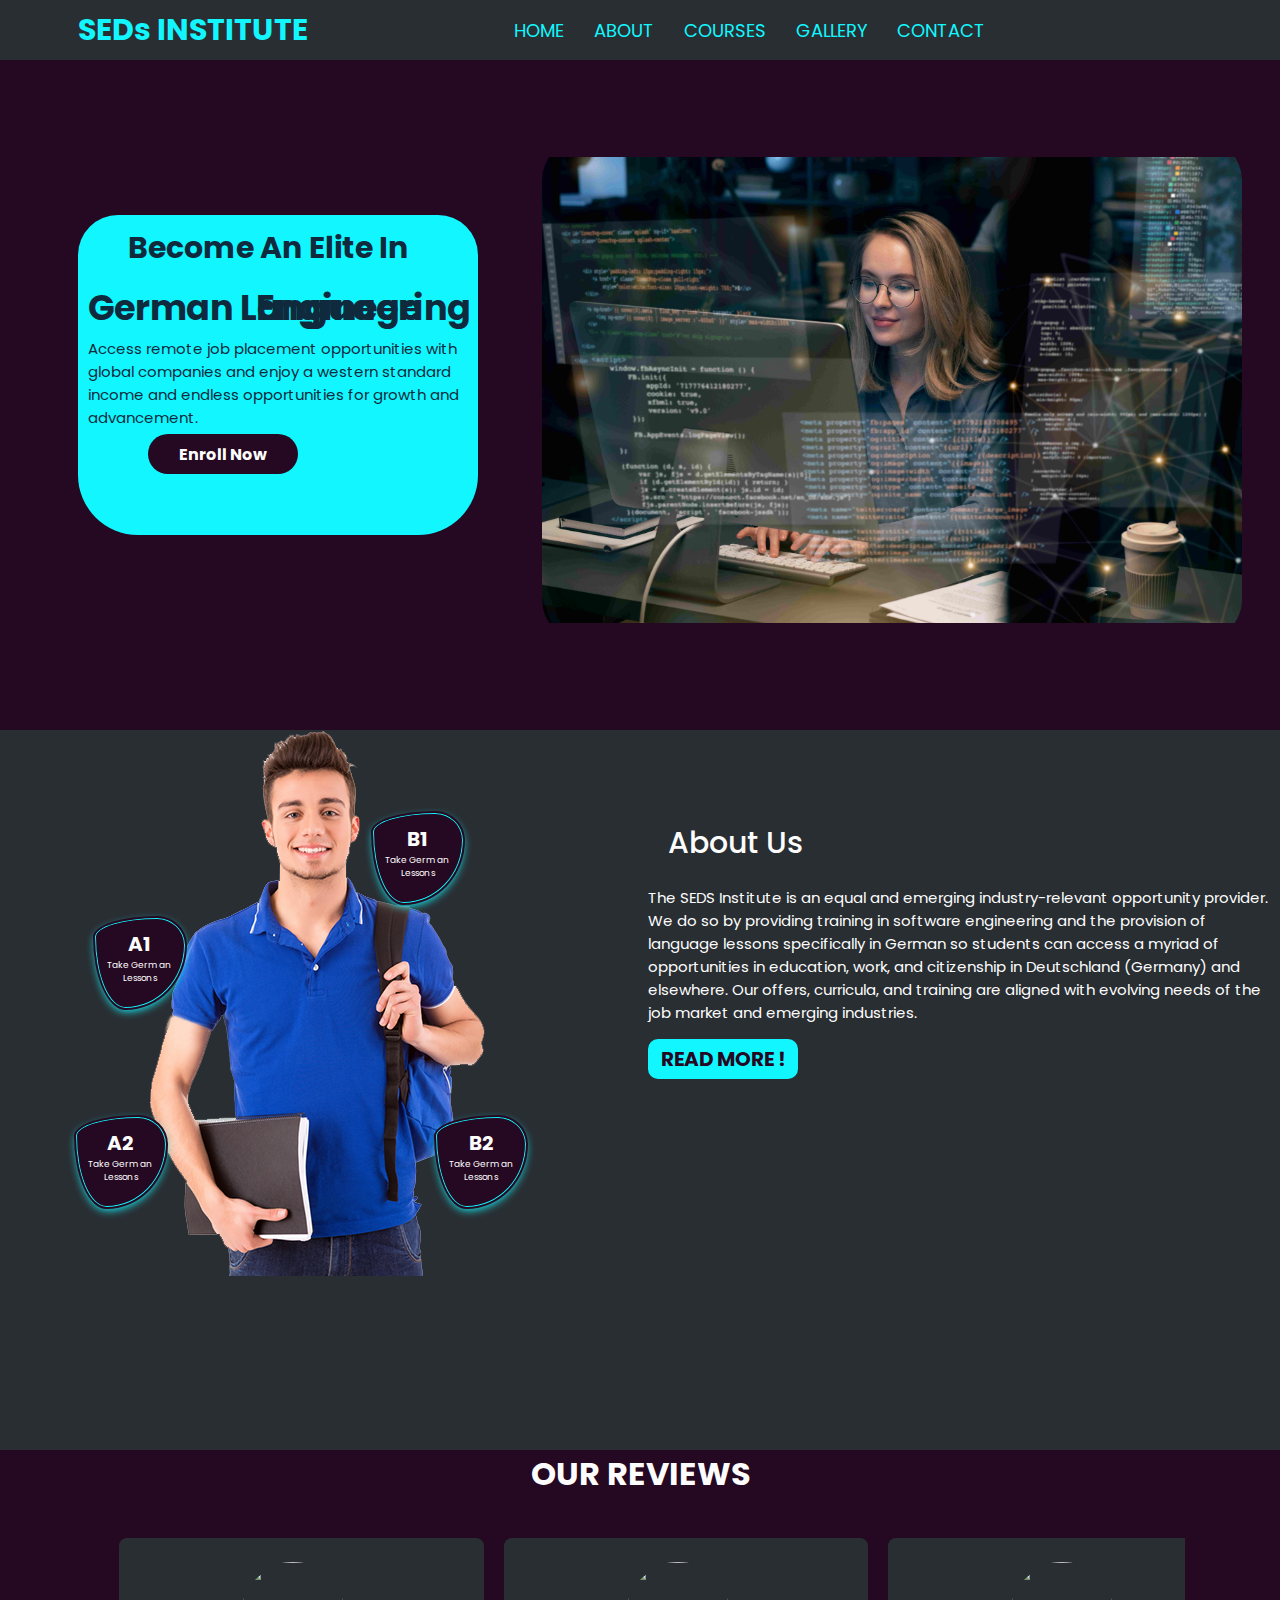
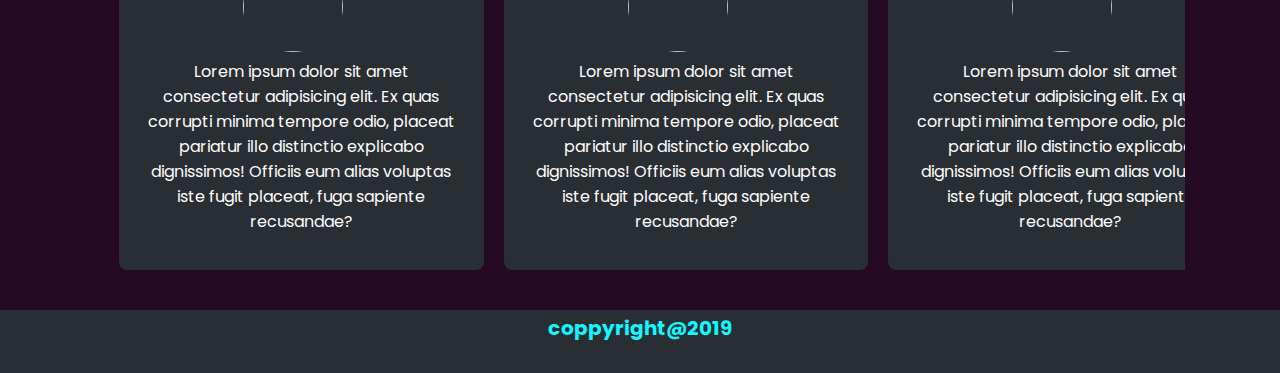
==== index.html @ faccfade "changes made on the courses page" ====
<!DOCTYPE html>
<html lang="en">
<head>
    <meta charset="UTF-8">
    <meta name="viewport" content="width=device-width, initial-scale=1.0">
    <title>SEDs Institute</title>
    <link rel="stylesheet" href="styles.css">
    <link rel="stylesheet"href="https://cdn.jsdelivr.net/npm/swiper@11/swiper-bundle.min.css"/>
    <link href='https://unpkg.com/boxicons@2.1.4/css/boxicons.min.css' rel='stylesheet'>
</head>
<body>
    <nav>
        <div class="head">
            <h1>SEDs INSTITUTE</h1>
        </div>
        <div class="navs">
            <ul>
                <li><a onclick="location.href='/index.html'">HOME</a></li>
                <li><a onclick="location.href='/aboutus.html'">ABOUT</a></li>
                <li><a onclick="location.href='/courses.html'">COURSES</a></li>
                <li><a>GALLERY</a></li>
                <li><a>CONTACT</a></li>
            </ul>
        </div>
    <div id="menu-icon"  class="bx bx-menu"></div>
    </nav>
    <div id="menu-sidebar">
        <div class="close-button" id="close-menu">
            <i class='bx bx-x'></i>
        </div>
        <div class="menu-items">
            <div class="back">
                <a href="#" onclick="location.href='/index.html'">HOME</a>
            </div>
            <div class="back">
                <a href="#" onclick="location.href='/aboutus.html'">ABOUT</a>
            </div>
            <div class="back">
                <a href="#" onclick="location.href='/courses.html'">COURSES</a>
            </div>
            <div class="back">
                <a href="#" onclick="location.href='/index.html'">CONTACT</a>
            </div>
            <div class="back">
                <a href="#" onclick="location.href='/index.html'">GALLERY</a>
            </div>
        </div>
    </div>
    
    <section class="hero">
        <div class="left-side">
            <div class="contents">
                <h1>Become An Elite In</h1>
                <div class="change-text">
                        <h3>
                           <span class="word">Software&nbsp;Engineering</span>
                           <span class="word">German&nbsp;Language</span>
                       </h3>
               </div>
                <p>
                   Access remote job placement opportunities with global companies and enjoy a western standard income and endless opportunities for growth and advancement.
               </p>
                <div class="ref">
                    <a href="#" class="btn">Enroll Now</a>
               </div>
            </div>
       </div>
       <div class="right-side">
        <div class="image">
            <img src="/img/indexpicture.jpg" alt="">
        </div>     
    </section>
    <section class="about">
        <div class="about-img">
            <div class="img">
                <img src="/img/PngItem_3304862 (1).png" alt="">
                <div class="info-about1">
                    <span>A1</span>
                    <p>Take German Lessons</p>
                </div>
                <div class="info-about4">
                    <span>A2</span>
                    <p>Take German Lessons</p>
                </div>
                <div class="info-about2">
                    <span>B1</span>
                    <p>Take German Lessons</p>
                </div>
                <div class="info-about3">
                    <span>B2</span>
                    <p>Take German Lessons</p>
                </div>
            </div>
        </div>
        <div class="about-text">
            <h1>About Us</h1>
            <p>
                The SEDS Institute is an equal and emerging industry-relevant opportunity provider. We do so by providing training in software engineering and the provision of language lessons specifically in German so students can access a myriad of opportunities in education, work, and citizenship in Deutschland (Germany) and elsewhere. Our offers, curricula, and training are aligned with evolving needs of the job market and emerging industries.
            </p>
           <div class="btn">
                <a onclick="location.href='/aboutus.html'">READ MORE !</a>
           </div>
        </div>
    </section>
    <section class="reviews">
        <h1>OUR REVIEWS</h1>
        <div class="container">
            <div class="item">
                <div class="images">
                    <img src="/img/html-css-collage-concept-with-person.jpg" alt="">
                </div>
                <p>Lorem ipsum dolor sit amet consectetur adipisicing elit. Ex quas corrupti minima tempore odio, placeat pariatur illo distinctio explicabo dignissimos! Officiis eum alias voluptas iste fugit placeat, fuga sapiente recusandae?</p>
            </div>
            <div class="item">
                <div class="images">
                    <img src="/img/html-css-collage-concept-with-person.jpg" alt="">
                </div>
                <p>Lorem ipsum dolor sit amet consectetur adipisicing elit. Ex quas corrupti minima tempore odio, placeat pariatur illo distinctio explicabo dignissimos! Officiis eum alias voluptas iste fugit placeat, fuga sapiente recusandae?</p>
            </div>
            <div class="item">
                <div class="images">
                    <img src="/img/html-css-collage-concept-with-person.jpg" alt="">
                </div>
                <p>Lorem ipsum dolor sit amet consectetur adipisicing elit. Ex quas corrupti minima tempore odio, placeat pariatur illo distinctio explicabo dignissimos! Officiis eum alias voluptas iste fugit placeat, fuga sapiente recusandae?</p>
            </div>
            <div class="item">
                <div class="images">
                    <img src="/img/html-css-collage-concept-with-person.jpg" alt="">
                </div>
                <p>Lorem ipsum dolor sit amet consectetur adipisicing elit. Ex quas corrupti minima tempore odio, placeat pariatur illo distinctio explicabo dignissimos! Officiis eum alias voluptas iste fugit placeat, fuga sapiente recusandae?</p>
            </div>
            <div class="item">
                <div class="images">
                    <img src="/img/html-css-collage-concept-with-person.jpg" alt="">
                </div>
                <p>Lorem ipsum dolor sit amet consectetur adipisicing elit. Ex quas corrupti minima tempore odio, placeat pariatur illo distinctio explicabo dignissimos! Officiis eum alias voluptas iste fugit placeat, fuga sapiente recusandae?</p>
            </div>
             <div class="item">
                <div class="images">
                    <img src="/img/html-css-collage-concept-with-person.jpg" alt="">
                </div>
                <p>Lorem ipsum dolor sit amet consectetur adipisicing elit. Ex quas corrupti minima tempore odio, placeat pariatur illo distinctio explicabo dignissimos! Officiis eum alias voluptas iste fugit placeat, fuga sapiente recusandae?</p>
            </div>
            <div class="item">
                <div class="images">
                    <img src="/img/html-css-collage-concept-with-person.jpg" alt="">
                </div>
                <p>Lorem ipsum dolor sit amet consectetur adipisicing elit. Ex quas corrupti minima tempore odio, placeat pariatur illo distinctio explicabo dignissimos! Officiis eum alias voluptas iste fugit placeat, fuga sapiente recusandae?</p>
            </div>
        </div>
   </div>
    </div>
    </section>
    <footer>
        <h1>coppyright@2019</h1>
    </footer>
    <script src="https://cdn.jsdelivr.net/npm/swiper@11/swiper-bundle.min.js"></script>
    <script src="script.js"></script>
</body>
</html>
---- styles.css ----
@import url('https://fonts.googleapis.com/css2?family=Poppins:ital,wght@0,100;0,400;0,800;1,200;1,700&display=swap');

/* ///////////////////////// definig the boddy property /////////////////*/
*{
    margin: 0;
    padding: 0;
    box-sizing: border-box;
    scroll-behavior: smooth;
    font-family: 'Poppins';
    
}

:root{
    --big-font:2.0rem;
    --background-color:#0F2A3D;
    --text-color:#0F2A3D;
    --seccond-bg:#B64638;
    --whitesmoke-col:#F5F5F5;
    --hover-color:#12f7ff;
    --bg-color:#250821;
    --secon-bg-color:#292e33;
    --neon-box-shadow: 0 0.2rem 0.5rem #12f7ff;
}

body{
    background: var(--bg-color);
}

/* ///////////////////////// definig the nav styles /////////////////*/
nav{
    margin-top: 10px;
    display: flex;
    align-items: center;
    justify-content: space-around;
    background: var(--secon-bg-color);
    margin-top: 0;
    height: 60px;
    position: fixed;
    z-index: 300;
    width: 100%;
}

.head{
    color: var(--hover-color);
    font-weight: 50;
    font-size: 15px;
}

.navs ul{
    list-style: none;
    display: flex;
    gap: 30px;
    align-items: center;
    margin-left: 50px;
}

.navs li{
   display: flex;
}

.navs a{
    text-decoration: none;
    color: var(--hover-color);
    font-weight: 200px;
    font-size: large;
}

#menu-sidebar{
    position: fixed;
    z-index: 3001;
    height:150px;
    width:100%;
    background: var(--hover-color);
    visibility: hidden;
}

#menu-icon{
    font-size: 30px;
    color: var(--hover-color);
    visibility: hidden;
    margin-right: 30px;
}

#menu-icon:hover{
    cursor: pointer;
}

.menu-items{
    display: flex;
    justify-content: center;
    align-items: flex-start;
    flex-direction: column;
}

.close-button{
    display: flex;
    justify-content: flex-end;
}

.close-button i{
    font-size: 25px;
    background: var(--bg-color);
    color: var(--hover-color);
    margin-right:10px;
    border-radius:2px;
}

.menu-items .back a{
    color: var(--bg-color);
    text-decoration: none;
    font-size: 15px;
    font-weight: 500;
}

.navs a:hover{
    color: var(--hover-color);
    text-shadow:0 0 10px rgba(18,247,255,0.6),
    0 0 20px rgba(18,247,255,0.6),
    0 0 30px rgba(18,247,255,0.6),
    0 0 40px rgba(18,247,255,0.6),
    0 0 70px rgba(18,247,255,0.6),
    0 0 80px rgba(18,247,255,0.6),
    0 0 100px rgba(18,247,255,0.6),
    0 0 150px rgba(18,247,255,0.6);
}

/* ///////////////////////// definig the hero section  styles /////////////////*/

/* section{
    padding:10px 5%;
} */

.hero{
    /* margin-top: 20px; */
    padding-top: 30px;
    min-height: 80vh;
    height: 100%;
    width: 100%;
    display:flex;
    justify-content:center;
    align-items:center;
    gap: 4em;
    background-color: var(--bg-color);
    flex-wrap: wrap;
}

.left-side .ims{
    display: flex;
    justify-content: center;
    align-items: center;
}


.ims img{
    top: 10;
    left: 50;
    height: 500px;
    width: 600px;

}

.contents{
    margin-left: 60px;
    background: var(--hover-color);
    height: 320px;
    width: 400px;
    align-items: center;
    border-top-right-radius: 40px;
    border-top-left-radius: 40px;
    border-bottom-left-radius: 60px;
    border-bottom-right-radius: 60px;
}

.contents h1{
    font-size: 30px;
    font-weight: 700px;
    color: var(--text-color);
    padding-top: 10px;
    margin-left: 50px;
}

.change-text{
    font-size: 30px;
    font-weight: 600px;
    margin: 10px;
}

.change-text h3{
    display: inline-flex;
    margin: 0;
    vertical-align: top;
    color: var(--text-color);
}

.change-text h3 .word{
    position: absolute;
    display: flex;
    opacity: 0;
}

.change-text h3 .word .letter{
    transform-origin: center center 25px;
}

.change-text h3 .word .letter.out{
    transform: rotateX(90deg);
    transition:0.32s cubic-bezier(0.6, 0, 0.7, 0.2)
}

.change-text h3 .word .letter.in{
    transition: 0.38s ease;
}

.change-text h3 .word .letter.behind{
    transform: rotateX('90deg');
}

.left-side p{
    color: var(--text-color);
    font-size: 15px;
    padding-left: 10px;
}

.ref{
    margin-top: 5px;
    width: 150px;
    background-color: var(--bg-color);
    height: 40px;
    display: flex;
    justify-content: center;
    align-items: center;
    border-radius: 20px;
    margin-left: 70px;
    
}

.left-side .ref a{
    text-decoration: none;
    color:#fdfdfd;
    font-weight: 700;
}

.image{
   display: flex;
   justify-content: center;
   align-items: center;
   margin-top: 30px;
   margin-right: 20px;
}

.image img{
    width: 700px;
    height:500px;
    object-fit: contain;
    border-radius: 40px;
}


/* ///////////////////////// definig the about section  styles /////////////////*/

.about{
   margin-top: 10px;
   display: grid;
   grid-template-columns: repeat(2,1fr);
   gap: 1em;
   background: var(--secon-bg-color);
   height: 100%;
   min-height: 80vh;
   color: #fdfdfd;
   flex-wrap: wrap;
}

.about .img{
    position: relative;
    text-align: center;
}

.img img{
    max-width: 400px;
    height: auto;
}
.about-text{
    color: var(--text-color);
    margin-top: 70px;
    text-align: left;
}

.about-text h1{
    margin: 20px;
    font-size: 30px;
    font-weight: 500;
}

.about-text p{
   font-size: 15px;
   font-weight: 400;
}

.about-text .btn{
    width: 150px;
    height: 40px;
    background: var(--hover-color);
    border-radius: 10px;
    display: flex;
    justify-content: center;
    align-items: center;
    margin-top: 15px;
    opacity: 1;
}

.about-text .btn a{
    text-decoration: none;
    color: var(--bg-color);
    font-weight: 700;
    font-size: 20px;
    text-align: center;
}

.about-text .btn:hover{
    cursor: pointer;
    background: var(--secon-bg-color);
}


.info-about1,
.info-about2,
.info-about3,
.info-about4{
    background:var(--bg-color);
    font-size: .5rem;
    position: absolute;
    padding: 10px;
    width:90px;
    height: 90px;
    border-radius: 69% 31% 66% 34% / 21% 30% 70% 79%;
    display: block;
    box-shadow: var(--neon-box-shadow);
    border: 1px solid var(--hover-color);
    outline: 2px solid var(--bg-color);
    z-index: 100;
    animation: morph 6s linear infinite;

}

.info-about3 span{
    font-size: 20px;
    font-weight: 700;
    color: #fdfdfd;
}

.info-about2 span{
    font-size: 20px;
    font-weight: 700;
    color: #fdfdfd;
}

.info-about4 span{
    font-size: 20px;
    font-weight: 700;
    color: #fdfdfd;
}

.info-about1 span{
    font-size: 20px;
    font-weight: 700;
    color: #fdfdfd;
}

.info-about1{
    left: 15%;
    top:34%;
    color: #fdfdfd;
}

.info-about4{
    left: 12%;
    top:70%;
    color: #fdfdfd;
}

.info-about2{
    left: 59%;
    top: 15%;
    color: #fdfdfd;
}

.info-about3{
    left: 69%;
    top: 70%;
    color: #fdfdfd;
}

.info-about1 p{
    font-size: 9px;
    color: #fdfdfd;
}
.info-about2 p{
    font-size: 9px;
    color: #fdfdfd;
}
.info-about3 p{
    font-size: 9px;
    color: #fdfdfd;
}

.info-about4 p{
    font-size: 9px;
    color: #fdfdfd;
}

.about-text{
    color: #fdfdfd;
}
/* ///////////////////////// definig the review section  styles /////////////////*/

.reviews{
    background: var(--bg-color);
    color: #fdfdfd;
}

.reviews h1{
    text-align: center;
}

.reviews .container{
    display: flex;
    overflow-x: scroll;
    padding: 24px;
    width: 1090px;
    height: 380px;
    scroll-snap-type: mandatory;
    scroll-padding: 24px;
    border-radius: 8px;
    gap: 20px;
    margin: 1rem auto;   
}
.reviews .container::-webkit-scrollbar {
    height: 6px; 
  }
  
  .reviews .container::-webkit-scrollbar-track {
    background-color: var(--secon-bg-color); 
  }
  
  .reviews .container::-webkit-scrollbar-thumb {
    background-color: var(--hover-color);
    width:0;
    border-radius:12px;
  }


.item p{
    text-align: center;
}

.item .images img{
   margin-left: 100px;
    height: 90px;
    width: 100px;
    object-fit: contain;
    border-radius: 50%;
}
.container .item{
    flex: 0 0 35%;
    padding: 24px;
    border-radius: 8px;
    scroll-snap-align: start;
    background:var(--secon-bg-color);
}

.item:hover{
    transform: translateY(-.7rem);
    transition: 2ms;
}

/* /////////////////////footer styling//////////////////////////*/

footer{
    background-color: var(--secon-bg-color);
    height: 7vh;
    width: 100%;
    color: var(--hover-color);
}

footer h1{
    font-size: 20px;
    text-align: center;
    padding-top: 3px;
}

/* /////////////////////Keyframes coloumn//////////////////////////*/
@keyframes morph {
    0%,
    100%{
        border-radius: 40% 60% 70% 30%/40% 40% 60% 50%;
    }
    30%{
        border-radius: 70% 30% 50% 50%/30% 30% 70% 50%;
    }
    60%{
        border-radius: 100% 60% 60% 30%/100% 100% 60% 60%;
    }
    80%{
        border-radius: 69% 31% 66% 34%/21% 30% 70% 79%;
    }
}

/*/////////////////media querry /////////////////////////////////////*/

@media screen and (max-width:768px) {

    .navs{
        display: none;
    }
    #menu-icon{
        visibility: visible;
    }
    .left-side{
        margin-right: 60px;
    }
    
    .contents{
        margin-top: 70px;
        height: 320px;
        width: 350px;
        border-top-right-radius: 10px;
        border-top-left-radius: 10px;
        border-bottom-left-radius: 10px;
        border-bottom-right-radius: 10px;
    }
    .change-text{
        font-size: 20px;
        font-weight: 500px;
    }
    .contents h1{
        font-size: 30px;
        font-weight: 600px;
        color: var(--text-color);
        margin-left: -0px;
    }
    .left-side p{
        color: var(--text-color);
        font-size: 15px;
        font-weight: 400;
        text-align: left;
    }
   
    .about{
        margin-top: -90px;
        display: grid;
        grid-template-columns: repeat(1,1fr);
    }
    .about-text{
        color: var(--hover-color);
        text-align: center;
        margin-top: -40px;
    } 
    .info-about1{
        left: 5%;
        top:17%;
        color: #fdfdfd;
    }

    .info-about4{
        left: 5%;
        top:80%;
        color: #fdfdfd;
    }

    .info-about2{
        left: 65%;
        top: 15%;
        color: #fdfdfd;
    }

    .info-about3{
        left: 73%;
        top: 70%;
        color: #fdfdfd;
    }
    .image{
        margin-top: -150px;
        margin-left: 10px;
    }
    .image img{
        width: 370px;
        height:500px;
        object-fit: contain;
        margin-left: 5px;
    }
    .reviews .container {
        width: 100%;
        overflow-x: auto;
        margin: 0;
        scroll-snap-type: x mandatory; 
    }
    .reviews .container {
        margin-bottom: 40px;
    }
    .reviews h1{
        margin-top: 10px;
    }
    .container .item {
        flex: 0 0 100%;
        margin-right: 0; 
        margin-bottom: 10px; 
    }

    .item .images img {
        margin-left: 100px;
    }
    .about-text .btn{
        display: flex;
        margin-left: 110px;
        margin-bottom: 30px;
        
    }
    .close-button{
        display: flex;
        justify-content: flex-end;
        margin-right: 10px;
    }
}
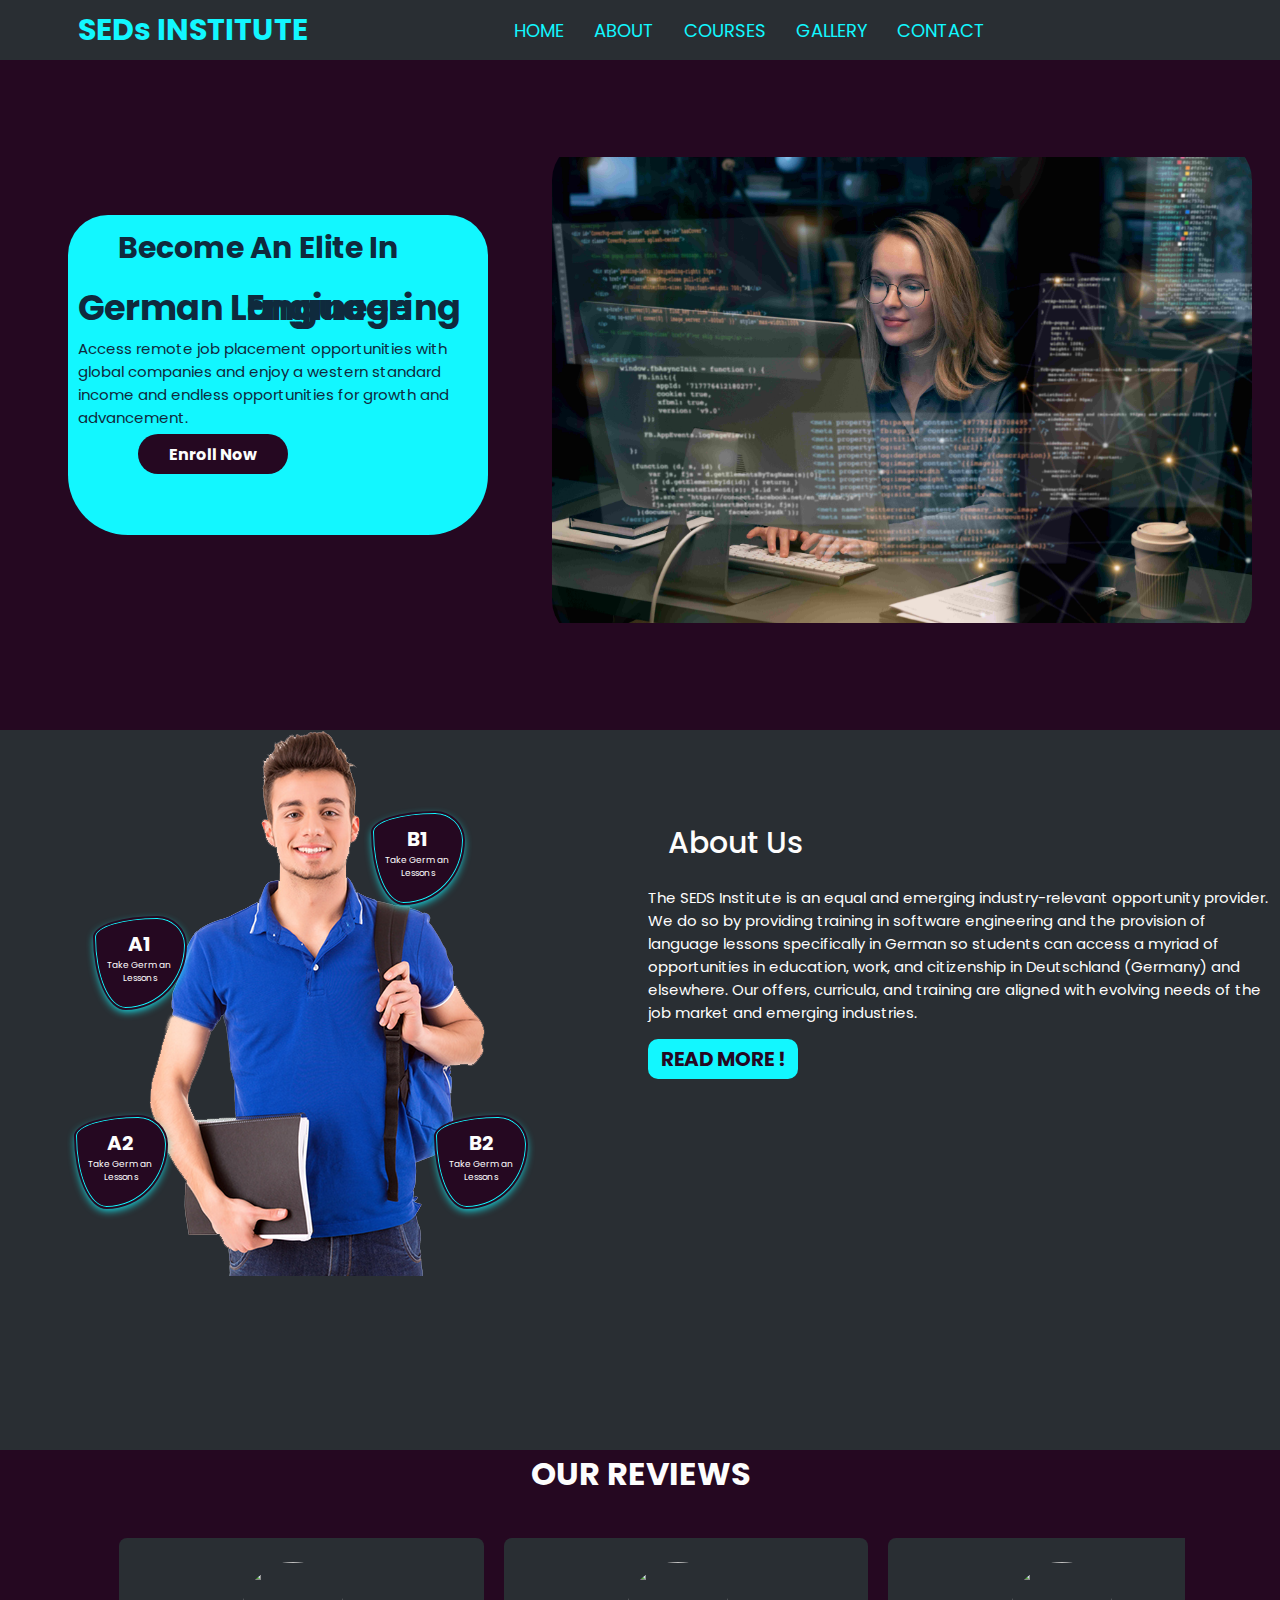
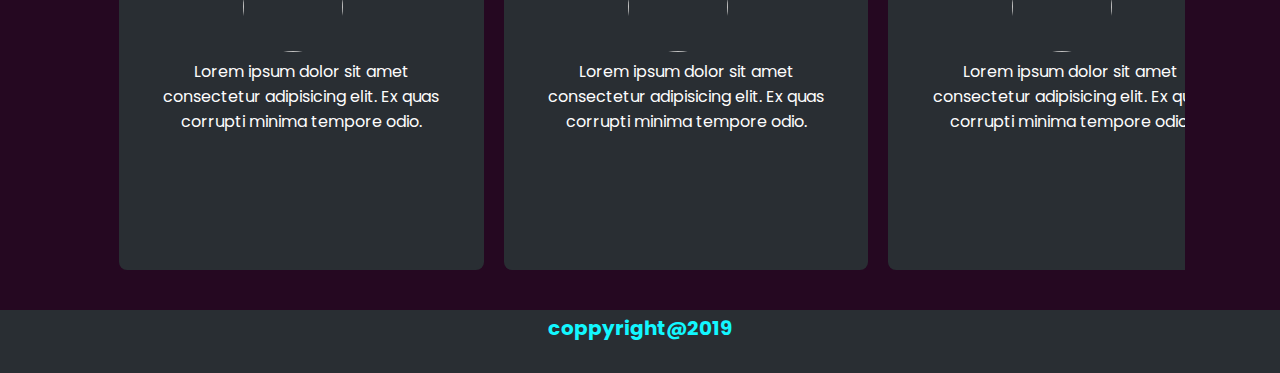
==== commit 28c070ee: "worked on all" ====
--- a/index.html
+++ b/index.html
@@ -4,7 +4,7 @@
     <meta charset="UTF-8">
     <meta name="viewport" content="width=device-width, initial-scale=1.0">
     <title>SEDs Institute</title>
-    <link rel="stylesheet" href="styles.css">
+    <link rel="stylesheet" href="/CSS/styles.css">
     <link rel="stylesheet"href="https://cdn.jsdelivr.net/npm/swiper@11/swiper-bundle.min.css"/>
     <link href='https://unpkg.com/boxicons@2.1.4/css/boxicons.min.css' rel='stylesheet'>
 </head>
@@ -15,11 +15,11 @@
         </div>
         <div class="navs">
             <ul>
-                <li><a onclick="location.href='/index.html'">HOME</a></li>
-                <li><a onclick="location.href='/aboutus.html'">ABOUT</a></li>
-                <li><a onclick="location.href='/courses.html'">COURSES</a></li>
-                <li><a>GALLERY</a></li>
-                <li><a>CONTACT</a></li>
+                <li><a href="/index.html">HOME</a></li>
+                <li><a href="/HTML/aboutus.html">ABOUT</a></li>
+                <li><a href="/HTML/courses.html">COURSES</a></li>
+                <li><a href="/HTML/gallery2.html">GALLERY</a></li>
+                <li><a href="/HTML/contactus.html">CONTACT</a></li>
             </ul>
         </div>
     <div id="menu-icon"  class="bx bx-menu"></div>
@@ -30,19 +30,19 @@
         </div>
         <div class="menu-items">
             <div class="back">
-                <a href="#" onclick="location.href='/index.html'">HOME</a>
+                <a href="/index.html">HOME</a>
             </div>
             <div class="back">
-                <a href="#" onclick="location.href='/aboutus.html'">ABOUT</a>
+                <a href="/HTML/aboutus.html">ABOUT</a>
             </div>
             <div class="back">
-                <a href="#" onclick="location.href='/courses.html'">COURSES</a>
+                <a href="/HTML/courses.html">COURSES</a>
             </div>
             <div class="back">
-                <a href="#" onclick="location.href='/index.html'">CONTACT</a>
+                <a href="/HTML/contactus.html">CONTACT</a>
             </div>
             <div class="back">
-                <a href="#" onclick="location.href='/index.html'">GALLERY</a>
+                <a  href="/HTML/gallery2.html">GALLERY</a>
             </div>
         </div>
     </div>
@@ -98,7 +98,7 @@
                 The SEDS Institute is an equal and emerging industry-relevant opportunity provider. We do so by providing training in software engineering and the provision of language lessons specifically in German so students can access a myriad of opportunities in education, work, and citizenship in Deutschland (Germany) and elsewhere. Our offers, curricula, and training are aligned with evolving needs of the job market and emerging industries.
             </p>
            <div class="btn">
-                <a onclick="location.href='/aboutus.html'">READ MORE !</a>
+                <a href="/HTML/aboutus.html">READ MORE !</a>
            </div>
         </div>
     </section>
@@ -109,43 +109,43 @@
                 <div class="images">
                     <img src="/img/html-css-collage-concept-with-person.jpg" alt="">
                 </div>
-                <p>Lorem ipsum dolor sit amet consectetur adipisicing elit. Ex quas corrupti minima tempore odio, placeat pariatur illo distinctio explicabo dignissimos! Officiis eum alias voluptas iste fugit placeat, fuga sapiente recusandae?</p>
+                <p>Lorem ipsum dolor sit amet consectetur adipisicing elit. Ex quas corrupti minima tempore odio.</p>
             </div>
             <div class="item">
                 <div class="images">
                     <img src="/img/html-css-collage-concept-with-person.jpg" alt="">
                 </div>
-                <p>Lorem ipsum dolor sit amet consectetur adipisicing elit. Ex quas corrupti minima tempore odio, placeat pariatur illo distinctio explicabo dignissimos! Officiis eum alias voluptas iste fugit placeat, fuga sapiente recusandae?</p>
+                <p>Lorem ipsum dolor sit amet consectetur adipisicing elit. Ex quas corrupti minima tempore odio.</p>
             </div>
             <div class="item">
                 <div class="images">
                     <img src="/img/html-css-collage-concept-with-person.jpg" alt="">
                 </div>
-                <p>Lorem ipsum dolor sit amet consectetur adipisicing elit. Ex quas corrupti minima tempore odio, placeat pariatur illo distinctio explicabo dignissimos! Officiis eum alias voluptas iste fugit placeat, fuga sapiente recusandae?</p>
+                <p>Lorem ipsum dolor sit amet consectetur adipisicing elit. Ex quas corrupti minima tempore odio.</p>
             </div>
             <div class="item">
                 <div class="images">
                     <img src="/img/html-css-collage-concept-with-person.jpg" alt="">
                 </div>
-                <p>Lorem ipsum dolor sit amet consectetur adipisicing elit. Ex quas corrupti minima tempore odio, placeat pariatur illo distinctio explicabo dignissimos! Officiis eum alias voluptas iste fugit placeat, fuga sapiente recusandae?</p>
+                <p>Lorem ipsum dolor sit amet consectetur adipisicing elit. Ex quas corrupti minima tempore odio.</p>
             </div>
             <div class="item">
                 <div class="images">
                     <img src="/img/html-css-collage-concept-with-person.jpg" alt="">
                 </div>
-                <p>Lorem ipsum dolor sit amet consectetur adipisicing elit. Ex quas corrupti minima tempore odio, placeat pariatur illo distinctio explicabo dignissimos! Officiis eum alias voluptas iste fugit placeat, fuga sapiente recusandae?</p>
+                <p>Lorem ipsum dolor sit amet consectetur adipisicing elit. Ex quas corrupti minima tempore odio.</p>
             </div>
              <div class="item">
                 <div class="images">
                     <img src="/img/html-css-collage-concept-with-person.jpg" alt="">
                 </div>
-                <p>Lorem ipsum dolor sit amet consectetur adipisicing elit. Ex quas corrupti minima tempore odio, placeat pariatur illo distinctio explicabo dignissimos! Officiis eum alias voluptas iste fugit placeat, fuga sapiente recusandae?</p>
+                <p>Lorem ipsum dolor sit amet consectetur adipisicing elit. Ex quas corrupti minima tempore odio.</p>
             </div>
             <div class="item">
                 <div class="images">
                     <img src="/img/html-css-collage-concept-with-person.jpg" alt="">
                 </div>
-                <p>Lorem ipsum dolor sit amet consectetur adipisicing elit. Ex quas corrupti minima tempore odio, placeat pariatur illo distinctio explicabo dignissimos! Officiis eum alias voluptas iste fugit placeat, fuga sapiente recusandae?</p>
+                <p>Lorem ipsum dolor sit amet consectetur adipisicing elit. Ex quas corrupti minima tempore odio.</p>
             </div>
         </div>
    </div>
@@ -155,6 +155,6 @@
         <h1>coppyright@2019</h1>
     </footer>
     <script src="https://cdn.jsdelivr.net/npm/swiper@11/swiper-bundle.min.js"></script>
-    <script src="script.js"></script>
+    <script src="/JS/script.js"></script>
 </body>
 </html>
--- a/CSS/styles.css
+++ b/CSS/styles.css
@@ -0,0 +1,626 @@
+@import url('https://fonts.googleapis.com/css2?family=Poppins:ital,wght@0,100;0,400;0,800;1,200;1,700&display=swap');
+
+/* ///////////////////////// definig the boddy property /////////////////*/
+*{
+    margin: 0;
+    padding: 0;
+    box-sizing: border-box;
+    scroll-behavior: smooth;
+    font-family: 'Poppins';
+    
+}
+
+:root{
+    --big-font:2.0rem;
+    --background-color:#0F2A3D;
+    --text-color:#0F2A3D;
+    --seccond-bg:#B64638;
+    --whitesmoke-col:#F5F5F5;
+    --hover-color:#12f7ff;
+    --bg-color:#250821;
+    --secon-bg-color:#292e33;
+    --neon-box-shadow: 0 0.2rem 0.5rem #12f7ff;
+}
+
+body{
+    background: var(--bg-color);
+}
+
+/* ///////////////////////// definig the nav styles /////////////////*/
+nav{
+    margin-top: 10px;
+    display: flex;
+    align-items: center;
+    justify-content: space-around;
+    background: var(--secon-bg-color);
+    margin-top: 0;
+    height: 60px;
+    position: fixed;
+    z-index: 300;
+    width: 100%;
+}
+
+.head{
+    color: var(--hover-color);
+    font-weight: 50;
+    font-size: 15px;
+}
+
+.navs ul{
+    list-style: none;
+    display: flex;
+    gap: 30px;
+    align-items: center;
+    margin-left: 50px;
+}
+
+.navs li{
+   display: flex;
+}
+
+.navs a{
+    text-decoration: none;
+    color: var(--hover-color);
+    font-weight: 200px;
+    font-size: large;
+}
+
+#menu-sidebar{
+    position: fixed;
+    z-index: 3001;
+    height:150px;
+    width:100%;
+    background: var(--hover-color);
+    visibility: hidden;
+}
+
+#menu-icon{
+    font-size: 30px;
+    color: var(--hover-color);
+    visibility: hidden;
+    margin-right: 30px;
+}
+
+#menu-icon:hover{
+    cursor: pointer;
+}
+
+.menu-items{
+    display: flex;
+    justify-content: center;
+    align-items: flex-start;
+    flex-direction: column;
+}
+
+.close-button{
+    display: flex;
+    justify-content: flex-end;
+}
+
+.close-button i{
+    font-size: 25px;
+    background: var(--bg-color);
+    color: var(--hover-color);
+    margin-right:10px;
+    border-radius:2px;
+}
+
+.menu-items .back a{
+    color: var(--bg-color);
+    text-decoration: none;
+    font-size: 15px;
+    font-weight: 500;
+}
+
+.navs a:hover{
+    color: var(--hover-color);
+    text-shadow:0 0 10px rgba(18,247,255,0.6),
+    0 0 20px rgba(18,247,255,0.6),
+    0 0 30px rgba(18,247,255,0.6),
+    0 0 40px rgba(18,247,255,0.6),
+    0 0 70px rgba(18,247,255,0.6),
+    0 0 80px rgba(18,247,255,0.6),
+    0 0 100px rgba(18,247,255,0.6),
+    0 0 150px rgba(18,247,255,0.6);
+}
+
+/* ///////////////////////// definig the hero section  styles /////////////////*/
+
+/* section{
+    padding:10px 5%;
+} */
+
+.hero{
+    /* margin-top: 20px; */
+    padding-top: 30px;
+    min-height: 80vh;
+    height: 100%;
+    width: 100%;
+    display:flex;
+    justify-content:center;
+    align-items:center;
+    gap: 4em;
+    background-color: var(--bg-color);
+    flex-wrap: wrap;
+}
+
+.left-side .ims{
+    display: flex;
+    justify-content: center;
+    align-items: center;
+}
+
+
+.ims img{
+    top: 10;
+    left: 50;
+    height: 500px;
+    width: 600px;
+
+}
+
+.contents{
+    margin-left: 60px;
+    background: var(--hover-color);
+    height: 320px;
+    width: 420px;
+    align-items: center;
+    border-top-right-radius: 40px;
+    border-top-left-radius: 40px;
+    border-bottom-left-radius: 60px;
+    border-bottom-right-radius: 60px;
+}
+
+.contents h1{
+    font-size: 30px;
+    font-weight: 700px;
+    color: var(--text-color);
+    padding-top: 10px;
+    margin-left: 50px;
+}
+
+.change-text{
+    font-size: 30px;
+    font-weight: 600px;
+    margin: 10px;
+}
+
+.change-text h3{
+    display: inline-flex;
+    margin: 0;
+    vertical-align: top;
+    color: var(--text-color);
+}
+
+.change-text h3 .word{
+    position: absolute;
+    display: flex;
+    opacity: 0;
+}
+
+.change-text h3 .word .letter{
+    transform-origin: center center 25px;
+}
+
+.change-text h3 .word .letter.out{
+    transform: rotateX(90deg);
+    transition:0.32s cubic-bezier(0.6, 0, 0.7, 0.2)
+}
+
+.change-text h3 .word .letter.in{
+    transition: 0.38s ease;
+}
+
+.change-text h3 .word .letter.behind{
+    transform: rotateX('90deg');
+}
+
+.left-side p{
+    color: var(--text-color);
+    font-size: 15px;
+    padding-left: 10px;
+}
+
+.ref{
+    margin-top: 5px;
+    width: 150px;
+    background-color: var(--bg-color);
+    height: 40px;
+    display: flex;
+    justify-content: center;
+    align-items: center;
+    border-radius: 20px;
+    margin-left: 70px;
+    
+}
+
+.left-side .ref a{
+    text-decoration: none;
+    color:#fdfdfd;
+    font-weight: 700;
+}
+
+.image{
+   display: flex;
+   justify-content: center;
+   align-items: center;
+   margin-top: 30px;
+   margin-right: 20px;
+}
+
+.image img{
+    width: 700px;
+    height:500px;
+    object-fit: contain;
+    border-radius: 40px;
+}
+
+
+/* ///////////////////////// definig the about section  styles /////////////////*/
+
+.about{
+   margin-top: 10px;
+   display: grid;
+   grid-template-columns: repeat(2,1fr);
+   gap: 1em;
+   background: var(--secon-bg-color);
+   height: 100%;
+   min-height: 80vh;
+   color: #fdfdfd;
+   flex-wrap: wrap;
+}
+
+.about .img{
+    position: relative;
+    text-align: center;
+}
+
+.img img{
+    max-width: 400px;
+    height: auto;
+}
+.about-text{
+    color: var(--text-color);
+    margin-top: 70px;
+    text-align: left;
+}
+
+.about-text h1{
+    margin: 20px;
+    font-size: 30px;
+    font-weight: 500;
+}
+
+.about-text p{
+   font-size: 15px;
+   font-weight: 400;
+}
+
+.about-text .btn{
+    width: 150px;
+    height: 40px;
+    background: var(--hover-color);
+    border-radius: 10px;
+    display: flex;
+    justify-content: center;
+    align-items: center;
+    margin-top: 15px;
+    opacity: 1;
+}
+
+.about-text .btn a{
+    text-decoration: none;
+    color: var(--bg-color);
+    font-weight: 700;
+    font-size: 20px;
+    text-align: center;
+}
+
+.about-text .btn:hover{
+    cursor: pointer;
+    background: var(--secon-bg-color);
+}
+
+
+.info-about1,
+.info-about2,
+.info-about3,
+.info-about4{
+    background:var(--bg-color);
+    font-size: .5rem;
+    position: absolute;
+    padding: 10px;
+    width:90px;
+    height: 90px;
+    border-radius: 69% 31% 66% 34% / 21% 30% 70% 79%;
+    display: block;
+    box-shadow: var(--neon-box-shadow);
+    border: 1px solid var(--hover-color);
+    outline: 2px solid var(--bg-color);
+    z-index: 100;
+    animation: morph 6s linear infinite;
+
+}
+
+.info-about3 span{
+    font-size: 20px;
+    font-weight: 700;
+    color: #fdfdfd;
+}
+
+.info-about2 span{
+    font-size: 20px;
+    font-weight: 700;
+    color: #fdfdfd;
+}
+
+.info-about4 span{
+    font-size: 20px;
+    font-weight: 700;
+    color: #fdfdfd;
+}
+
+.info-about1 span{
+    font-size: 20px;
+    font-weight: 700;
+    color: #fdfdfd;
+}
+
+.info-about1{
+    left: 15%;
+    top:34%;
+    color: #fdfdfd;
+}
+
+.info-about4{
+    left: 12%;
+    top:70%;
+    color: #fdfdfd;
+}
+
+.info-about2{
+    left: 59%;
+    top: 15%;
+    color: #fdfdfd;
+}
+
+.info-about3{
+    left: 69%;
+    top: 70%;
+    color: #fdfdfd;
+}
+
+.info-about1 p{
+    font-size: 9px;
+    color: #fdfdfd;
+}
+.info-about2 p{
+    font-size: 9px;
+    color: #fdfdfd;
+}
+.info-about3 p{
+    font-size: 9px;
+    color: #fdfdfd;
+}
+
+.info-about4 p{
+    font-size: 9px;
+    color: #fdfdfd;
+}
+
+.about-text{
+    color: #fdfdfd;
+}
+/* ///////////////////////// definig the review section  styles /////////////////*/
+
+.reviews{
+    background: var(--bg-color);
+    color: #fdfdfd;
+}
+
+.reviews h1{
+    text-align: center;
+}
+
+.reviews .container{
+    display: flex;
+    overflow-x: scroll;
+    padding: 24px;
+    width: 1090px;
+    height: 380px;
+    scroll-snap-type: mandatory;
+    scroll-padding: 24px;
+    border-radius: 8px;
+    gap: 20px;
+    margin: 1rem auto;   
+}
+.reviews .container::-webkit-scrollbar {
+    height: 6px; 
+  }
+  
+  .reviews .container::-webkit-scrollbar-track {
+    background-color: var(--secon-bg-color); 
+  }
+  
+  .reviews .container::-webkit-scrollbar-thumb {
+    background-color: var(--hover-color);
+    width:0;
+    border-radius:12px;
+  }
+
+
+.item p{
+    text-align: center;
+}
+
+.item .images img{
+   margin-left: 100px;
+    height: 90px;
+    width: 100px;
+    object-fit: contain;
+    border-radius: 50%;
+}
+.container .item{
+    flex: 0 0 35%;
+    padding: 24px;
+    border-radius: 8px;
+    scroll-snap-align: start;
+    background:var(--secon-bg-color);
+}
+
+.item:hover{
+    transform: translateY(-.7rem);
+    transition: 2ms;
+}
+
+/* /////////////////////footer styling//////////////////////////*/
+
+footer{
+    background-color: var(--secon-bg-color);
+    height: 7vh;
+    width: 100%;
+    color: var(--hover-color);
+}
+
+footer h1{
+    font-size: 20px;
+    text-align: center;
+    padding-top: 3px;
+}
+
+/* /////////////////////Keyframes coloumn//////////////////////////*/
+@keyframes morph {
+    0%,
+    100%{
+        border-radius: 40% 60% 70% 30%/40% 40% 60% 50%;
+    }
+    30%{
+        border-radius: 70% 30% 50% 50%/30% 30% 70% 50%;
+    }
+    60%{
+        border-radius: 100% 60% 60% 30%/100% 100% 60% 60%;
+    }
+    80%{
+        border-radius: 69% 31% 66% 34%/21% 30% 70% 79%;
+    }
+}
+
+/*/////////////////media querry /////////////////////////////////////*/
+
+@media screen and (max-width:768px) {
+
+    .navs{
+        display: none;
+    }
+    #menu-icon{
+        visibility: visible;
+    }
+    .left-side{
+        margin-right: 60px;
+    }
+    
+    .contents{
+        margin-top: 70px;
+        height: 320px;
+        width: 350px;
+        border-top-right-radius: 10px;
+        border-top-left-radius: 10px;
+        border-bottom-left-radius: 10px;
+        border-bottom-right-radius: 10px;
+    }
+    .change-text{
+        font-size: 20px;
+        font-weight: 500px;
+    }
+    .contents h1{
+        font-size: 30px;
+        font-weight: 600px;
+        color: var(--text-color);
+        margin-left: -0px;
+    }
+    .left-side p{
+        color: var(--text-color);
+        font-size: 15px;
+        font-weight: 400;
+        text-align: left;
+    }
+   
+    .about{
+        margin-top: -90px;
+        display: grid;
+        grid-template-columns: repeat(1,1fr);
+    }
+    .about-text{
+        color: var(--hover-color);
+        text-align: center;
+        margin-top: -40px;
+    } 
+    .info-about1{
+        left: 5%;
+        top:17%;
+        color: #fdfdfd;
+    }
+
+    .info-about4{
+        left: 5%;
+        top:80%;
+        color: #fdfdfd;
+    }
+
+    .info-about2{
+        left: 65%;
+        top: 15%;
+        color: #fdfdfd;
+    }
+
+    .info-about3{
+        left: 73%;
+        top: 70%;
+        color: #fdfdfd;
+    }
+    .image{
+        margin-top: -150px;
+        margin-left: 10px;
+    }
+    .image img{
+        width: 370px;
+        height:500px;
+        object-fit: contain;
+        margin-left: 5px;
+    }
+    .reviews .container {
+        width: 100%;
+        overflow-x: auto;
+        margin: 0;
+        scroll-snap-type: x mandatory; 
+    }
+    .reviews .container {
+        margin-bottom: 40px;
+    }
+    .reviews h1{
+        margin-top: 10px;
+    }
+    .container .item {
+        flex: 0 0 100%;
+        margin-right: 0; 
+        margin-bottom: 10px; 
+    }
+
+    .item .images img {
+        margin-left: 100px;
+    }
+    .about-text .btn{
+        display: flex;
+        margin-left: 110px;
+        margin-bottom: 30px;
+        
+    }
+    .close-button{
+        display: flex;
+        justify-content: flex-end;
+        margin-right: 10px;
+    }
+}
+
+
+
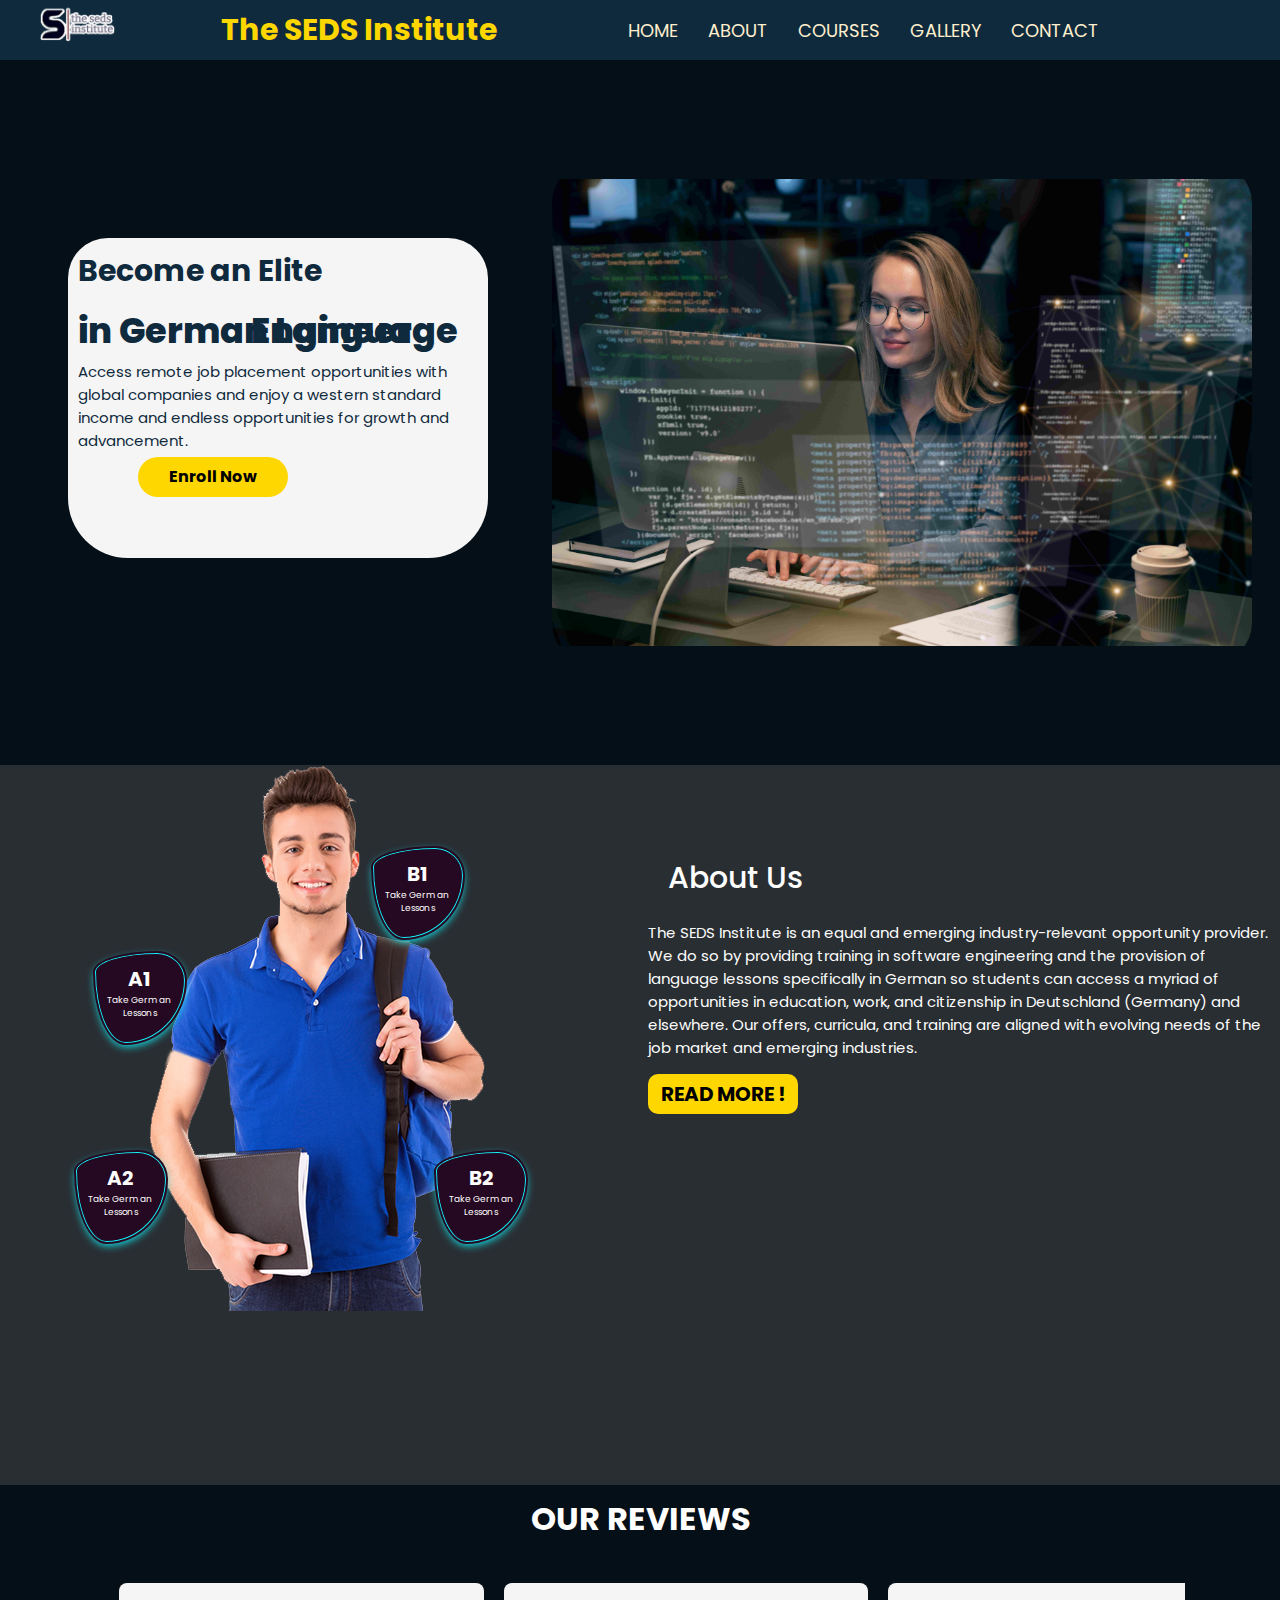
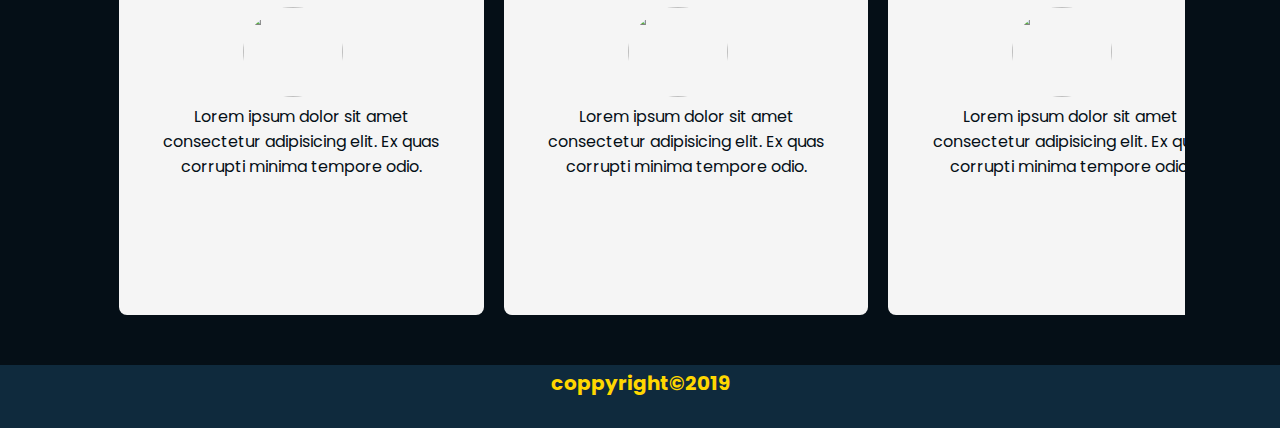
==== commit c96eb911: "updates to all part of the code" ====
--- a/index.html
+++ b/index.html
@@ -7,11 +7,15 @@
     <link rel="stylesheet" href="/CSS/styles.css">
     <link rel="stylesheet"href="https://cdn.jsdelivr.net/npm/swiper@11/swiper-bundle.min.css"/>
     <link href='https://unpkg.com/boxicons@2.1.4/css/boxicons.min.css' rel='stylesheet'>
+    <link rel="shortcut icon" href="/img/sedslogo.png" type="image/x-icon">
 </head>
 <body>
     <nav>
+        <div class="logo-seds">
+            <img src="/img/logoforseds.png" alt="" srcset="">
+        </div>
         <div class="head">
-            <h1>SEDs INSTITUTE</h1>
+            <h1>The SEDS Institute</h1>
         </div>
         <div class="navs">
             <ul>
@@ -46,22 +50,21 @@
             </div>
         </div>
     </div>
-    
     <section class="hero">
         <div class="left-side">
             <div class="contents">
-                <h1>Become An Elite In</h1>
+                <h1>Become an Elite</h1>
                 <div class="change-text">
                         <h3>
-                           <span class="word">Software&nbsp;Engineering</span>
-                           <span class="word">German&nbsp;Language</span>
+                           <span class="word">Software&nbsp;Engineer</span>
+                           <span class="word">in&nbsp;German&nbsp;Language</span>
                        </h3>
                </div>
                 <p>
                    Access remote job placement opportunities with global companies and enjoy a western standard income and endless opportunities for growth and advancement.
                </p>
                 <div class="ref">
-                    <a href="#" class="btn">Enroll Now</a>
+                    <a href="/HTML/enroll.html" class="btn">Enroll Now</a>
                </div>
             </div>
        </div>
@@ -152,7 +155,7 @@
     </div>
     </section>
     <footer>
-        <h1>coppyright@2019</h1>
+        <h1>coppyright&copy;2019</h1>
     </footer>
     <script src="https://cdn.jsdelivr.net/npm/swiper@11/swiper-bundle.min.js"></script>
     <script src="/JS/script.js"></script>
--- a/CSS/styles.css
+++ b/CSS/styles.css
@@ -20,11 +20,12 @@
     --bg-color:#250821;
     --secon-bg-color:#292e33;
     --neon-box-shadow: 0 0.2rem 0.5rem #12f7ff;
-}
-
-body{
+    --nav:#FFD700;
+}
+
+/* body{
     background: var(--bg-color);
-}
+} */
 
 /* ///////////////////////// definig the nav styles /////////////////*/
 nav{
@@ -32,7 +33,7 @@
     display: flex;
     align-items: center;
     justify-content: space-around;
-    background: var(--secon-bg-color);
+    background:#0f2a3d;
     margin-top: 0;
     height: 60px;
     position: fixed;
@@ -40,8 +41,21 @@
     width: 100%;
 }
 
-.head{
-    color: var(--hover-color);
+.logo-seds{
+    display: flex;
+    justify-content:center;
+    align-items: center;
+    margin-left: -30px;
+}
+
+.logo-seds img{
+    height: 120px;
+    width: 130px;
+    object-fit: contain;
+}
+
+.head {
+    color: var(--nav);
     font-weight: 50;
     font-size: 15px;
 }
@@ -60,7 +74,7 @@
 
 .navs a{
     text-decoration: none;
-    color: var(--hover-color);
+    color:#ffefce;
     font-weight: 200px;
     font-size: large;
 }
@@ -70,13 +84,14 @@
     z-index: 3001;
     height:150px;
     width:100%;
-    background: var(--hover-color);
+    background: #0f2a3d;
     visibility: hidden;
+    transition: all .4s ease;
 }
 
 #menu-icon{
     font-size: 30px;
-    color: var(--hover-color);
+    color: #ffefce;
     visibility: hidden;
     margin-right: 30px;
 }
@@ -106,14 +121,14 @@
 }
 
 .menu-items .back a{
-    color: var(--bg-color);
+    color: #ffefce;
     text-decoration: none;
     font-size: 15px;
     font-weight: 500;
 }
 
 .navs a:hover{
-    color: var(--hover-color);
+    color: var(--nav);
     text-shadow:0 0 10px rgba(18,247,255,0.6),
     0 0 20px rgba(18,247,255,0.6),
     0 0 30px rgba(18,247,255,0.6),
@@ -133,14 +148,14 @@
 .hero{
     /* margin-top: 20px; */
     padding-top: 30px;
-    min-height: 80vh;
+    min-height: 85vh;
     height: 100%;
     width: 100%;
     display:flex;
     justify-content:center;
     align-items:center;
     gap: 4em;
-    background-color: var(--bg-color);
+    background-color:#050f17;
     flex-wrap: wrap;
 }
 
@@ -161,7 +176,7 @@
 
 .contents{
     margin-left: 60px;
-    background: var(--hover-color);
+    background: whitesmoke;
     height: 320px;
     width: 420px;
     align-items: center;
@@ -169,6 +184,8 @@
     border-top-left-radius: 40px;
     border-bottom-left-radius: 60px;
     border-bottom-right-radius: 60px;
+    transition: all 3s linear;
+    transition-delay: 0.3s;
 }
 
 .contents h1{
@@ -176,7 +193,8 @@
     font-weight: 700px;
     color: var(--text-color);
     padding-top: 10px;
-    margin-left: 50px;
+    margin-left: 10px;
+   
 }
 
 .change-text{
@@ -190,6 +208,7 @@
     margin: 0;
     vertical-align: top;
     color: var(--text-color);
+    font-weight: 800;
 }
 
 .change-text h3 .word{
@@ -224,7 +243,7 @@
 .ref{
     margin-top: 5px;
     width: 150px;
-    background-color: var(--bg-color);
+    background-color:var(--nav);
     height: 40px;
     display: flex;
     justify-content: center;
@@ -236,7 +255,7 @@
 
 .left-side .ref a{
     text-decoration: none;
-    color:#fdfdfd;
+    color:black;
     font-weight: 700;
 }
 
@@ -259,7 +278,7 @@
 /* ///////////////////////// definig the about section  styles /////////////////*/
 
 .about{
-   margin-top: 10px;
+  
    display: grid;
    grid-template-columns: repeat(2,1fr);
    gap: 1em;
@@ -283,6 +302,7 @@
     color: var(--text-color);
     margin-top: 70px;
     text-align: left;
+    
 }
 
 .about-text h1{
@@ -299,7 +319,7 @@
 .about-text .btn{
     width: 150px;
     height: 40px;
-    background: var(--hover-color);
+    background:var(--nav);
     border-radius: 10px;
     display: flex;
     justify-content: center;
@@ -310,7 +330,7 @@
 
 .about-text .btn a{
     text-decoration: none;
-    color: var(--bg-color);
+    color: black;
     font-weight: 700;
     font-size: 20px;
     text-align: center;
@@ -318,7 +338,8 @@
 
 .about-text .btn:hover{
     cursor: pointer;
-    background: var(--secon-bg-color);
+   background: goldenrod;
+   transition: 2s;
 }
 
 
@@ -414,8 +435,10 @@
 /* ///////////////////////// definig the review section  styles /////////////////*/
 
 .reviews{
-    background: var(--bg-color);
-    color: #fdfdfd;
+    background:#050f17;
+    color:white;
+    padding-top: 10px;
+    padding-bottom: 10px;
 }
 
 .reviews h1{
@@ -465,7 +488,8 @@
     padding: 24px;
     border-radius: 8px;
     scroll-snap-align: start;
-    background:var(--secon-bg-color);
+    background:var(--whitesmoke-col);
+    color: #050f17;
 }
 
 .item:hover{
@@ -476,10 +500,10 @@
 /* /////////////////////footer styling//////////////////////////*/
 
 footer{
-    background-color: var(--secon-bg-color);
+    background-color:#0f2a3d;
     height: 7vh;
     width: 100%;
-    color: var(--hover-color);
+    color:var(--nav);
 }
 
 footer h1{
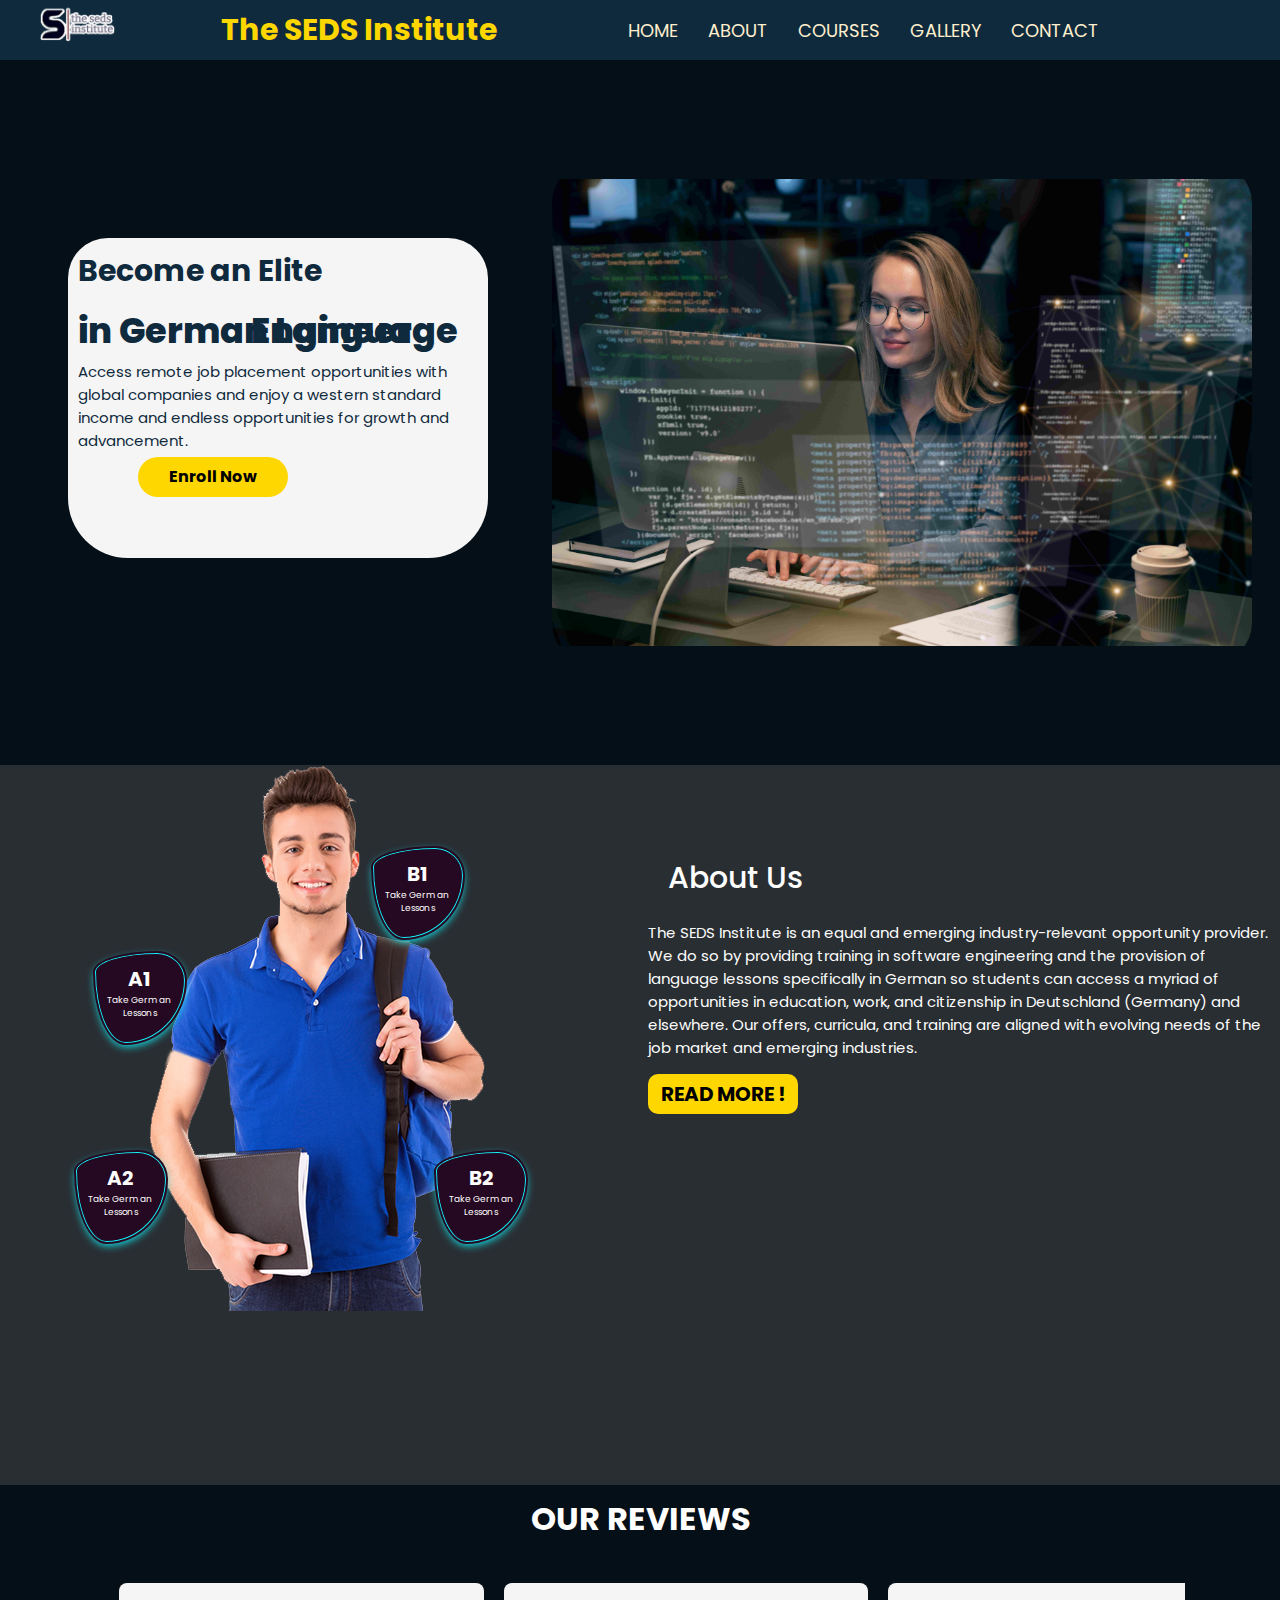
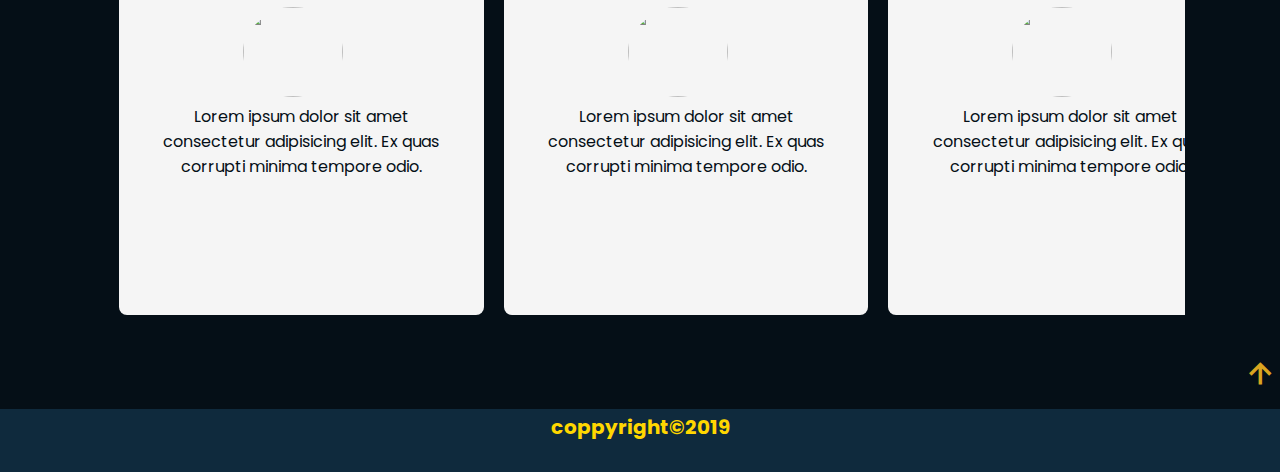
==== commit 76a2adf4: "Complete everything" ====
--- a/index.html
+++ b/index.html
@@ -50,7 +50,7 @@
             </div>
         </div>
     </div>
-    <section class="hero">
+    <section class="hero" id="heros">
         <div class="left-side">
             <div class="contents">
                 <h1>Become an Elite</h1>
@@ -153,6 +153,9 @@
         </div>
    </div>
     </div>
+    <div class="arrow">
+        <a href="#heros"><i class='bx bx-up-arrow-alt'></i></a>
+    </div>
     </section>
     <footer>
         <h1>coppyright&copy;2019</h1>
--- a/CSS/styles.css
+++ b/CSS/styles.css
@@ -497,6 +497,20 @@
     transition: 2ms;
 }
 
+.arrow{
+    display:flex;
+    justify-content:flex-end;
+    align-items: center;
+}
+
+.arrow a{
+    color: goldenrod;
+}
+
+.arrow a i{
+    font-size: 40px;
+}
+
 /* /////////////////////footer styling//////////////////////////*/
 
 footer{
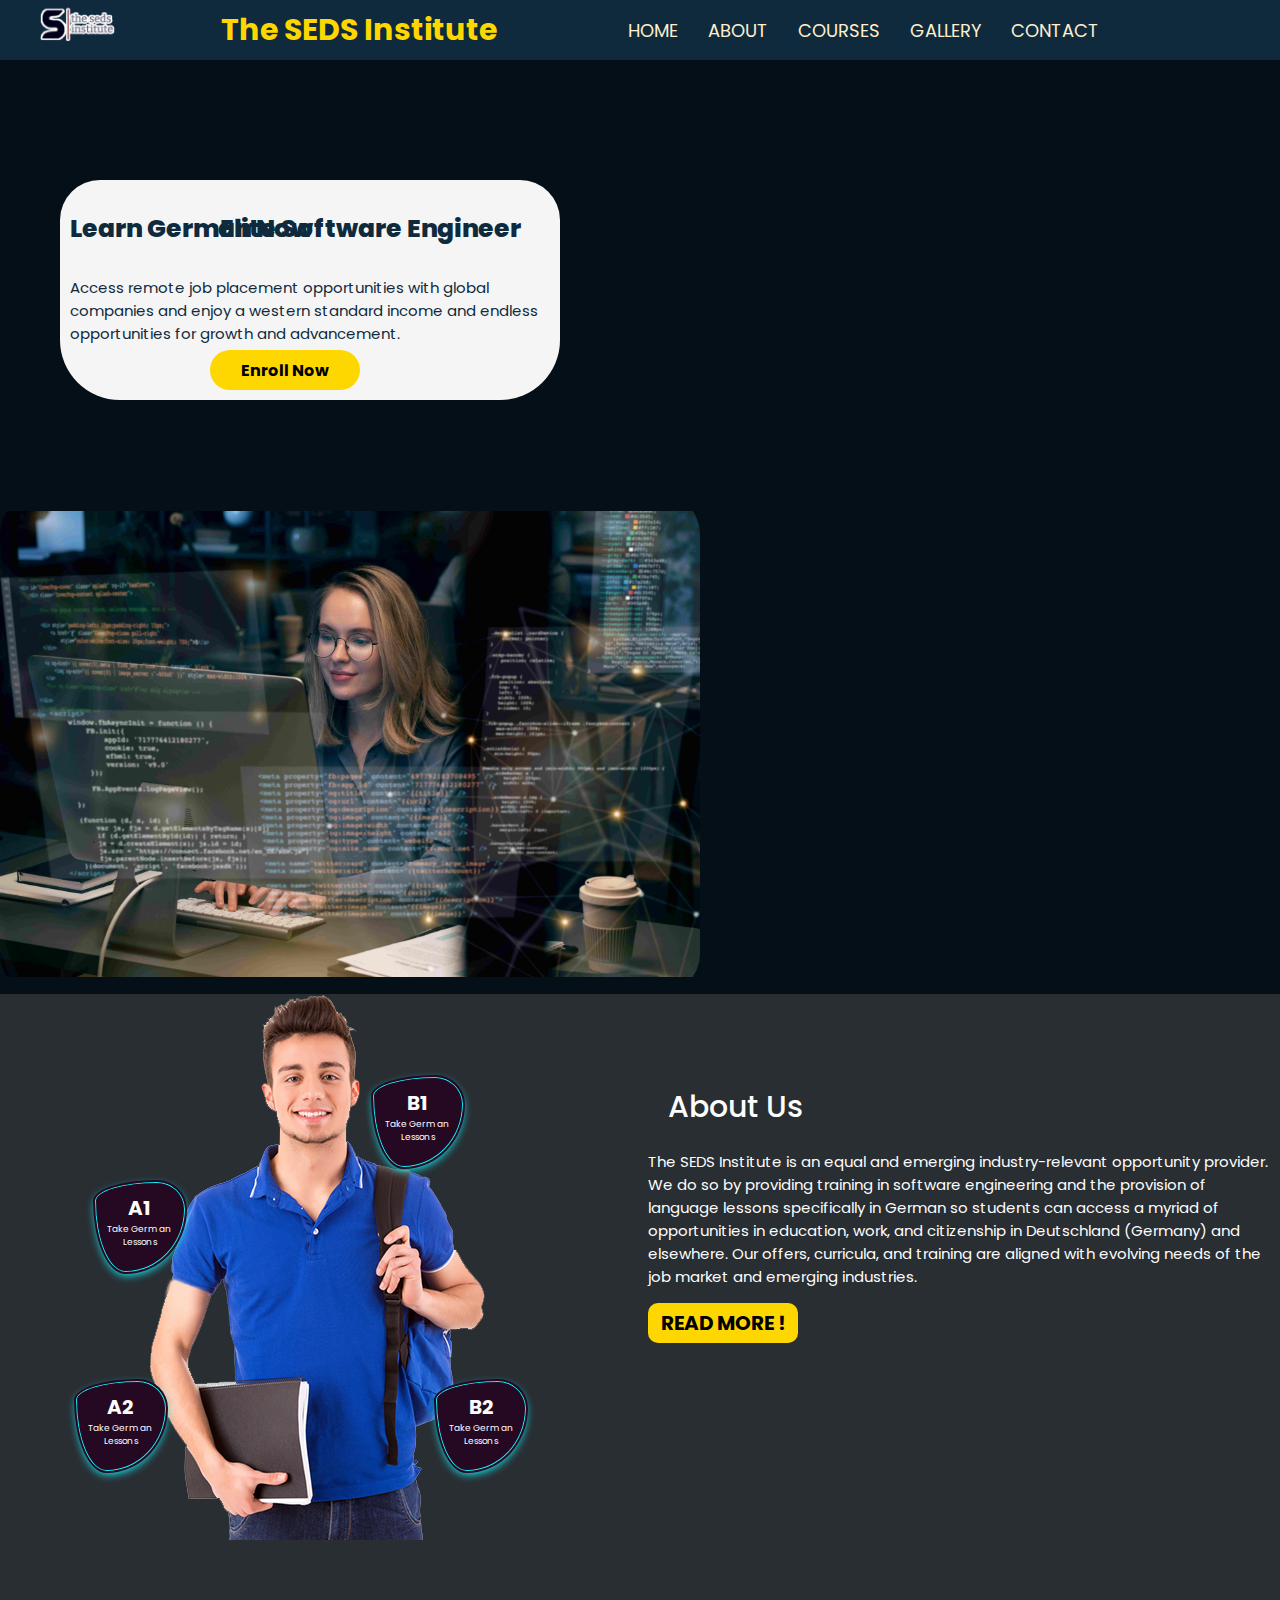
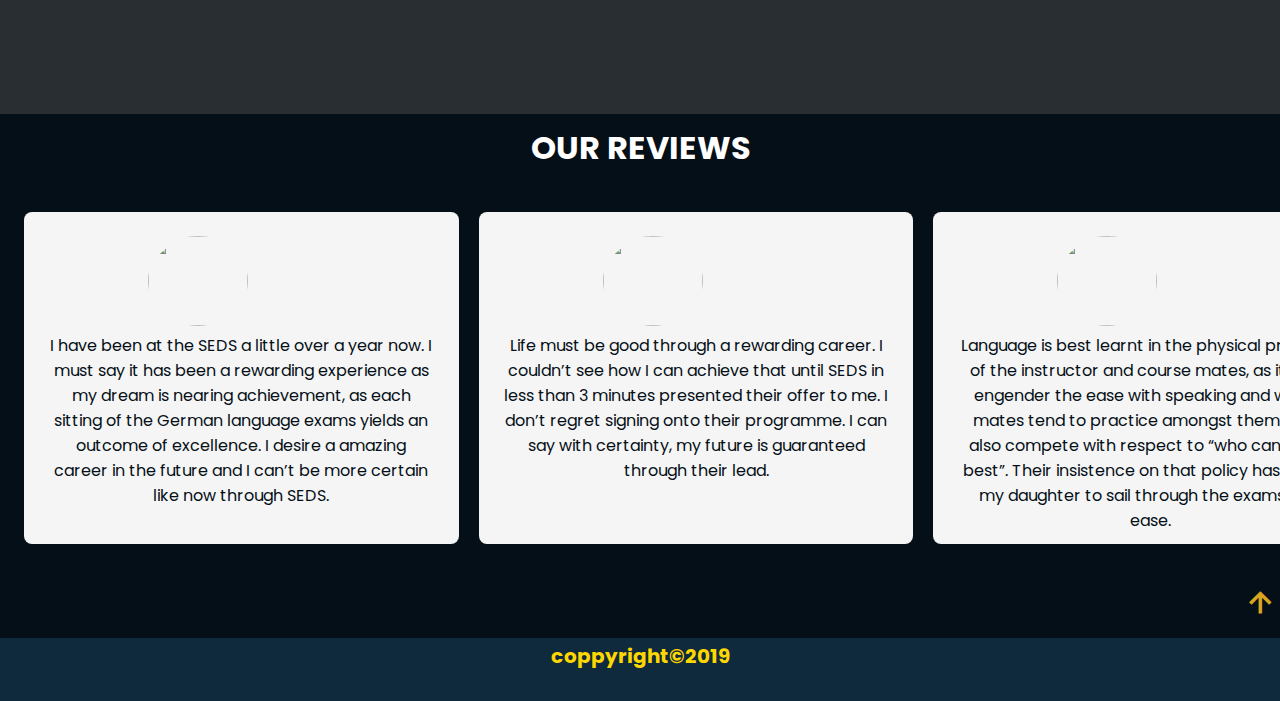
==== commit 7267ff78: "Finish the home page" ====
--- a/index.html
+++ b/index.html
@@ -53,11 +53,14 @@
     <section class="hero" id="heros">
         <div class="left-side">
             <div class="contents">
-                <h1>Become an Elite</h1>
+                <!-- <h1>Become an Elite</h1> -->
                 <div class="change-text">
                         <h3>
-                           <span class="word">Software&nbsp;Engineer</span>
-                           <span class="word">in&nbsp;German&nbsp;Language</span>
+                           <span class="word">Become&nbsp;an&nbsp;Elite&nbsp;Software&nbsp;Engineer</span>
+                           <span class="word">Learn&nbsp;German&nbsp;Now</span>
+                           <span class="word">Deutsch&nbsp;entschlüssel&nbsp;und&nbsp;erklärt</span>
+                           <span class="word">Der&nbsp;Schlüssel&nbsp;zu&nbsp;Deutsch</span>
+                           <span class="word">Deutsch&nbsp;leicht&nbsp;gemacht</span>
                        </h3>
                </div>
                 <p>
@@ -112,43 +115,37 @@
                 <div class="images">
                     <img src="/img/html-css-collage-concept-with-person.jpg" alt="">
                 </div>
-                <p>Lorem ipsum dolor sit amet consectetur adipisicing elit. Ex quas corrupti minima tempore odio.</p>
+                <p>I have been at the SEDS a little over a year now. I must say it has been a rewarding experience as my dream is nearing achievement, as each sitting of the German language exams yields an outcome of excellence. I desire a amazing career in the future and I can’t be more certain like now through SEDS.</p>
             </div>
             <div class="item">
                 <div class="images">
                     <img src="/img/html-css-collage-concept-with-person.jpg" alt="">
                 </div>
-                <p>Lorem ipsum dolor sit amet consectetur adipisicing elit. Ex quas corrupti minima tempore odio.</p>
+                <p>Life must be good through a rewarding career. I couldn’t see how I can achieve that until SEDS in less than 3 minutes presented their offer to me. I don’t regret signing onto their programme. I can say with certainty, my future is guaranteed through their lead.</p>
             </div>
             <div class="item">
                 <div class="images">
                     <img src="/img/html-css-collage-concept-with-person.jpg" alt="">
                 </div>
-                <p>Lorem ipsum dolor sit amet consectetur adipisicing elit. Ex quas corrupti minima tempore odio.</p>
+                <p>Language is best learnt in the physical presence of the instructor and course mates, as it helps engender the ease with speaking and writing mates tend to practice amongst themselves also compete with respect to “who can speak best”.  Their insistence on that policy has helped my daughter to sail through the exams with ease.</p>
             </div>
             <div class="item">
                 <div class="images">
                     <img src="/img/html-css-collage-concept-with-person.jpg" alt="">
                 </div>
-                <p>Lorem ipsum dolor sit amet consectetur adipisicing elit. Ex quas corrupti minima tempore odio.</p>
+                <p>We are more than satisfied in the path of the SEDS institute. It births clarity and certainty without a shred of doubt, as we tread this path of hope. Hey! “Komm her und mach mit”  so we can take our place in the global scheme of things. .</p>
             </div>
             <div class="item">
                 <div class="images">
                     <img src="/img/html-css-collage-concept-with-person.jpg" alt="">
                 </div>
-                <p>Lorem ipsum dolor sit amet consectetur adipisicing elit. Ex quas corrupti minima tempore odio.</p>
-            </div>
-             <div class="item">
-                <div class="images">
-                    <img src="/img/html-css-collage-concept-with-person.jpg" alt="">
-                </div>
-                <p>Lorem ipsum dolor sit amet consectetur adipisicing elit. Ex quas corrupti minima tempore odio.</p>
+                <p>The combination of language studies alongside the study of Tech is novel. Tech is a leading global employer. Countries like Germany and other German speaking countries are in need of a good number of Tech people. A developer with the knowledge of a second language stands a higher chance of easy and multiple access to jobs than the one without it.  I believe, my future is a lot brighter.</p>
             </div>
             <div class="item">
                 <div class="images">
                     <img src="/img/html-css-collage-concept-with-person.jpg" alt="">
                 </div>
-                <p>Lorem ipsum dolor sit amet consectetur adipisicing elit. Ex quas corrupti minima tempore odio.</p>
+                <p>At SEDS, they say, they have decoded and made simple the study of German language. I never understood them until I enrolled. We crack open every aspect of the language. During lessons, you do not just construct a sentence and walk away, you will have to analyse every part of the sentence and prove the sentence’s grammatical correctness in order to set yourself free. I just enjoy that.</p>
             </div>
         </div>
    </div>
--- a/CSS/styles.css
+++ b/CSS/styles.css
@@ -152,8 +152,8 @@
     height: 100%;
     width: 100%;
     display:flex;
-    justify-content:center;
-    align-items:center;
+    justify-content:flex-start;
+    align-items:flex-start;
     gap: 4em;
     background-color:#050f17;
     flex-wrap: wrap;
@@ -177,8 +177,8 @@
 .contents{
     margin-left: 60px;
     background: whitesmoke;
-    height: 320px;
-    width: 420px;
+    height: 220px;
+    width:500px;
     align-items: center;
     border-top-right-radius: 40px;
     border-top-left-radius: 40px;
@@ -186,6 +186,7 @@
     border-bottom-right-radius: 60px;
     transition: all 3s linear;
     transition-delay: 0.3s;
+    margin-top: 150px;
 }
 
 .contents h1{
@@ -209,6 +210,9 @@
     vertical-align: top;
     color: var(--text-color);
     font-weight: 800;
+    font-size: 25px;
+    margin-top: 30px;
+    margin-bottom: 10px;
 }
 
 .change-text h3 .word{
@@ -238,6 +242,7 @@
     color: var(--text-color);
     font-size: 15px;
     padding-left: 10px;
+    padding-top: 40px;
 }
 
 .ref{
@@ -249,7 +254,7 @@
     justify-content: center;
     align-items: center;
     border-radius: 20px;
-    margin-left: 70px;
+    margin-left: 150px;
     
 }
 
@@ -449,7 +454,7 @@
     display: flex;
     overflow-x: scroll;
     padding: 24px;
-    width: 1090px;
+    width: 1290px;
     height: 380px;
     scroll-snap-type: mandatory;
     scroll-padding: 24px;
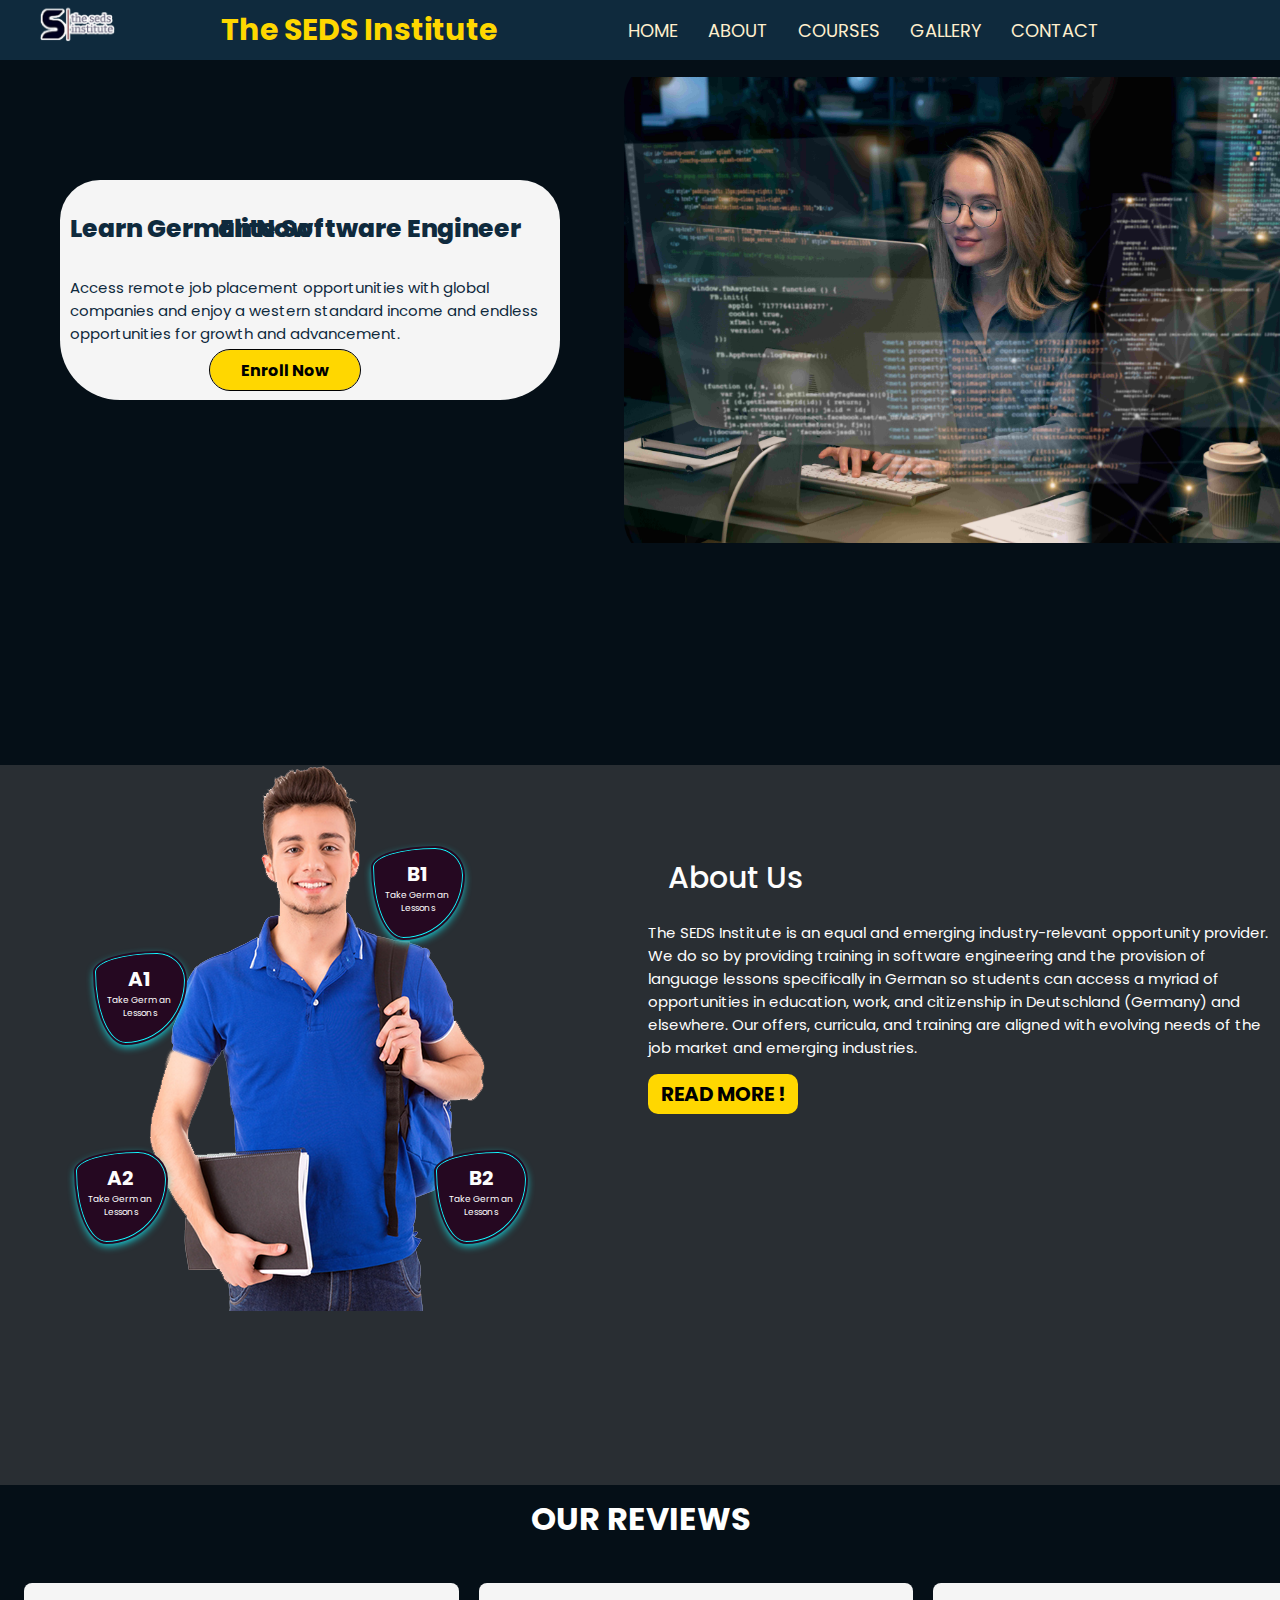
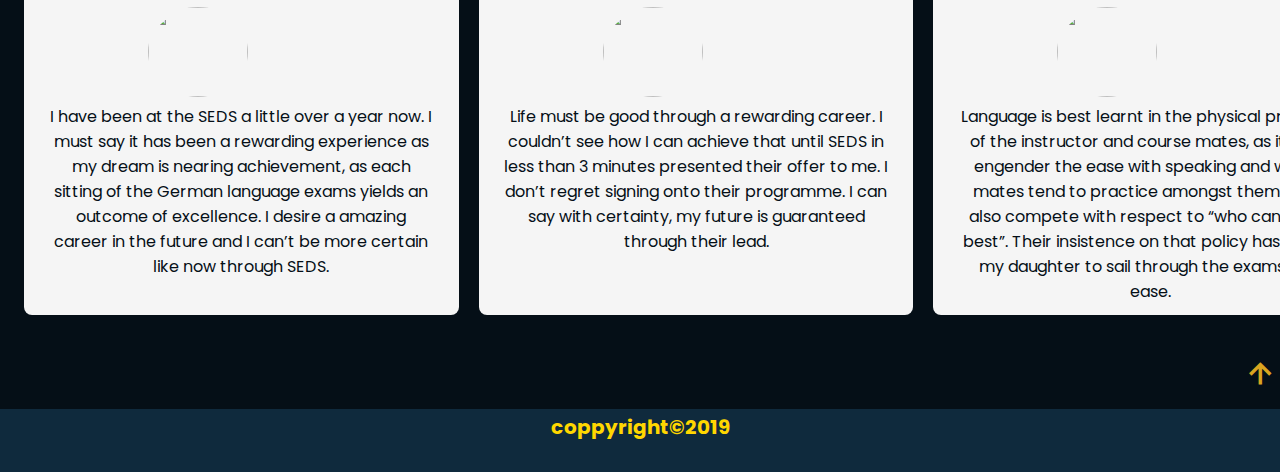
==== commit 4e5878dc: "Worked on the index page" ====
--- a/index.html
+++ b/index.html
@@ -4,7 +4,7 @@
     <meta charset="UTF-8">
     <meta name="viewport" content="width=device-width, initial-scale=1.0">
     <title>SEDs Institute</title>
-    <link rel="stylesheet" href="/CSS/styles.css">
+    <link rel="stylesheet" href="/CSS/styles.css?123">
     <link rel="stylesheet"href="https://cdn.jsdelivr.net/npm/swiper@11/swiper-bundle.min.css"/>
     <link href='https://unpkg.com/boxicons@2.1.4/css/boxicons.min.css' rel='stylesheet'>
     <link rel="shortcut icon" href="/img/sedslogo.png" type="image/x-icon">
@@ -67,15 +67,38 @@
                    Access remote job placement opportunities with global companies and enjoy a western standard income and endless opportunities for growth and advancement.
                </p>
                 <div class="ref">
-                    <a href="/HTML/enroll.html" class="btn">Enroll Now</a>
+                    <a href="#" class="btn" id="franko">Enroll Now</a>
                </div>
             </div>
        </div>
        <div class="right-side">
         <div class="image">
             <img src="/img/indexpicture.jpg" alt="">
-        </div>     
+        </div>
+       </div>     
     </section>
+    <div id="popup">
+        <div class="content">
+             <div class="close-display">
+                 <h1 id="close-popup"><span><i class='bx bx-x'></i></span></h1>
+             </div>
+             <h1>Enrollment Type</h1>
+             <div class="popup-message">
+                <div id="foreign">
+                    <p>
+                        Enrol as International Students
+                    </p>
+                    <button type="submit">Enroll</button>
+                </div>
+                <div id="local">
+                    <p>
+                        Enrol as Local Students
+                    </p>
+                    <a href="/HTML/enroll.html">Enroll</a>
+                </div>
+             </div>
+        </div>
+     </div>
     <section class="about">
         <div class="about-img">
             <div class="img">
--- a/CSS/styles.css
+++ b/CSS/styles.css
@@ -156,22 +156,22 @@
     align-items:flex-start;
     gap: 4em;
     background-color:#050f17;
-    flex-wrap: wrap;
-}
-
-.left-side .ims{
+    /* flex-wrap: wrap; */
+}
+
+.right-side .image{
     display: flex;
     justify-content: center;
     align-items: center;
-}
-
-
-.ims img{
+    z-index: 300;
+}
+
+
+.image img{
     top: 10;
     left: 50;
-    height: 500px;
-    width: 600px;
-
+    height: 90px;
+    width: 50px;
 }
 
 .contents{
@@ -187,6 +187,7 @@
     transition: all 3s linear;
     transition-delay: 0.3s;
     margin-top: 150px;
+    
 }
 
 .contents h1{
@@ -245,7 +246,7 @@
     padding-top: 40px;
 }
 
-.ref{
+.ref a{
     margin-top: 5px;
     width: 150px;
     background-color:var(--nav);
@@ -255,13 +256,19 @@
     align-items: center;
     border-radius: 20px;
     margin-left: 150px;
-    
+    border: none;
+    outline: 1px solid black;
+    z-index:3005;
 }
 
 .left-side .ref a{
     text-decoration: none;
     color:black;
     font-weight: 700;
+}
+
+.ref a:hover{
+    cursor: pointer;
 }
 
 .image{
@@ -278,6 +285,105 @@
     object-fit: contain;
     border-radius: 40px;
 }
+
+
+#popup{
+    position: fixed;
+    width: 40%;
+    height: 45vh;
+    top:40%;
+    left: 50%;
+    z-index: 3007;
+    background:white;
+    transform: translate(-50%, -50%);
+    border-radius: 5px;
+    visibility: hidden;
+}
+
+.close-display{
+    display: flex;
+    justify-content: flex-end;
+    align-items: flex-end;
+    padding-right: 10px;
+    flex-wrap: wrap;
+    color: var(--background-color);
+    text-align: center;
+}
+
+
+.close-display h1:hover{
+    cursor: pointer;
+}
+
+.popup-message{
+    display: flex;
+    justify-content: center;
+    align-items: center;
+    /* flex-direction: column; */
+    margin-top: 20px;
+    flex-wrap: wrap;
+    gap:20px;
+}
+
+#popup h1{
+    text-align: center;
+    margin-bottom: 10px;
+}
+
+.popup-message p{
+    text-align: center;
+}
+
+.overlay{
+    height: 100vh;
+    width: 100%;
+    top: 0;
+    left: 0;
+    opacity: 0.3;
+    transition: all ease ;
+    background:rgb(217, 209, 209);
+    z-index: 299;
+    position: fixed;
+}
+
+#foreign button{
+    width: 70px;
+    height: 40px;
+    border: none;
+    background-color: #FFD700;
+    color: black;
+    border-radius: 10px;
+    font-weight: 400;
+    font-size:20px;
+    opacity:1;
+    transition: 2ms;
+}
+
+#foreign button:hover{
+    cursor: pointer;
+    background-color: #f1ce03;
+}
+
+#local a{
+    width: 140px;
+    height: 40px;
+    border: none;
+    background-color: #FFD700;
+    color: black;
+    border-radius: 10px;
+    font-weight: 400;
+    font-size:20px;
+    opacity:1;
+    transition: 2ms;
+    text-decoration: none;
+}
+
+#local a:hover{
+    cursor: pointer;
+    background-color: #f1ce03;
+}
+
+
 
 
 /* ///////////////////////// definig the about section  styles /////////////////*/
@@ -562,24 +668,63 @@
         margin-right: 60px;
     }
     
+    .hero{
+        display: flex;
+        flex-direction: column-reverse;
+        padding-bottom: 120px;
+        min-height: 90vh;
+    }
     .contents{
         margin-top: 70px;
-        height: 320px;
+        height: 227px;
         width: 350px;
         border-top-right-radius: 10px;
         border-top-left-radius: 10px;
         border-bottom-left-radius: 10px;
         border-bottom-right-radius: 10px;
+        margin-left: 30px;
     }
     .change-text{
-        font-size: 20px;
-        font-weight: 500px;
+        font-size: 30px;
+        font-weight: 100px;
+        margin-bottom: -20px;
     }
     .contents h1{
         font-size: 30px;
         font-weight: 600px;
         color: var(--text-color);
         margin-left: -0px;
+    }
+    .change-text h3{
+        font-size: 15px;
+    }
+    .contents p{
+        margin-bottom: 20px;
+    }
+    .left-side{
+        margin-top: -220px;
+    }
+    .ref a{
+        padding-top: 10px;
+        margin-left: 90px;
+    }
+
+    .right-side img{
+        margin-top: 75px;
+        position: static;
+        width: 100%;
+
+    }
+
+    #popup{
+        position: fixed;
+        width: 60%;
+        height: 45vh;
+
+    }
+    #popup h1{
+        text-align: center;
+        font-size: 20px;
     }
     .left-side p{
         color: var(--text-color);
@@ -651,6 +796,7 @@
 
     .item .images img {
         margin-left: 100px;
+        
     }
     .about-text .btn{
         display: flex;
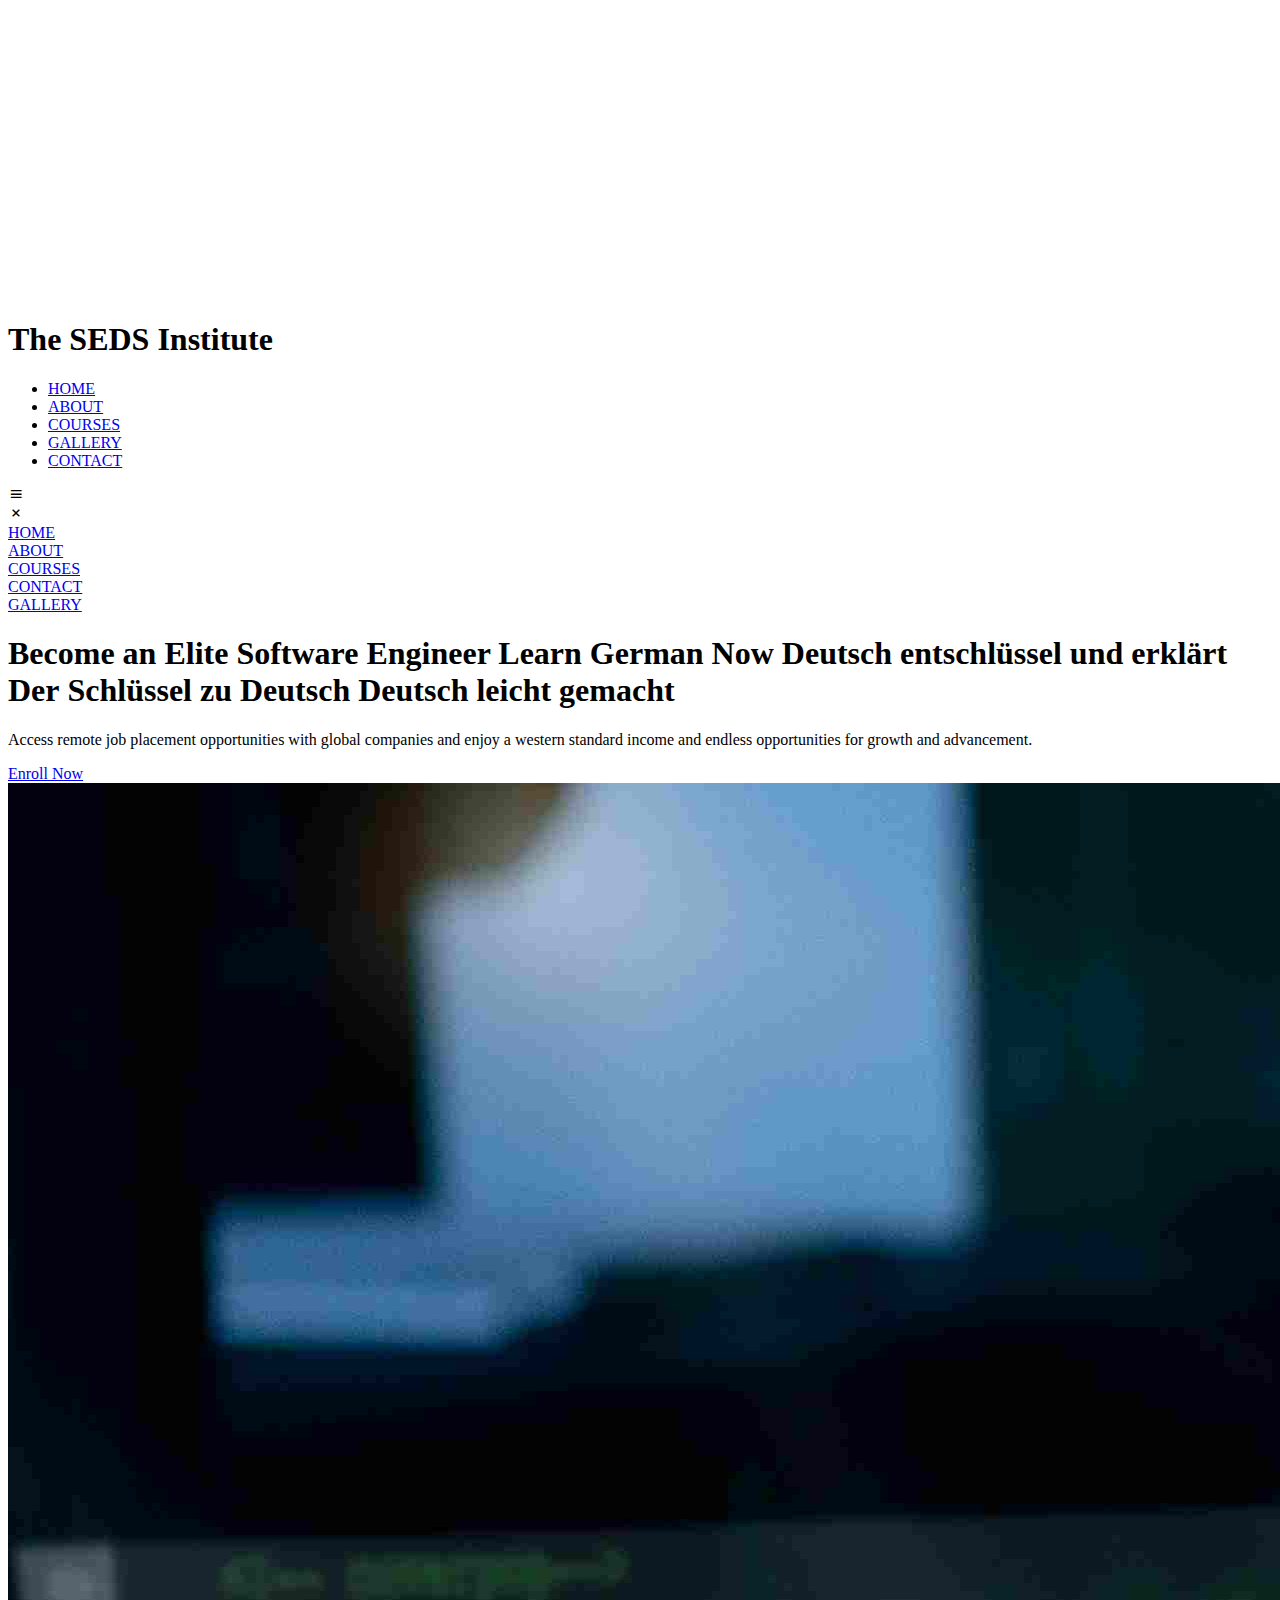
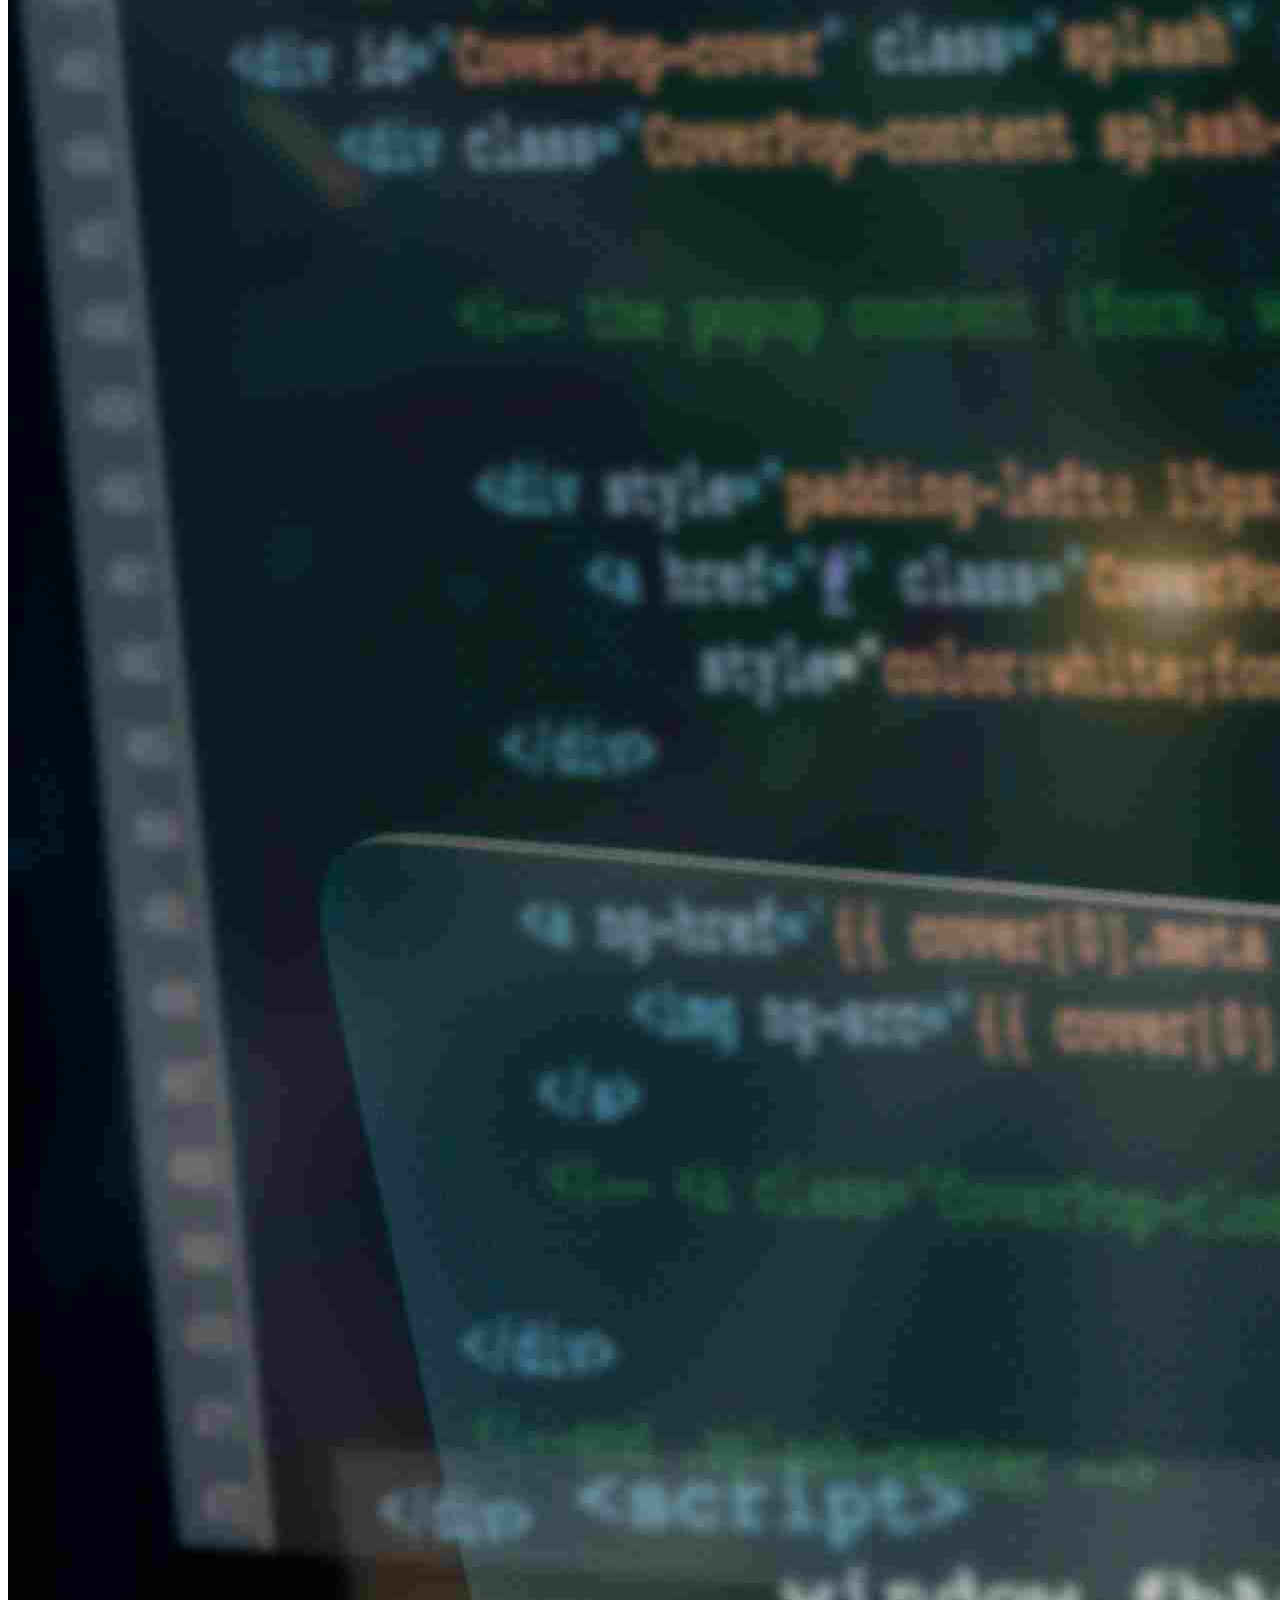
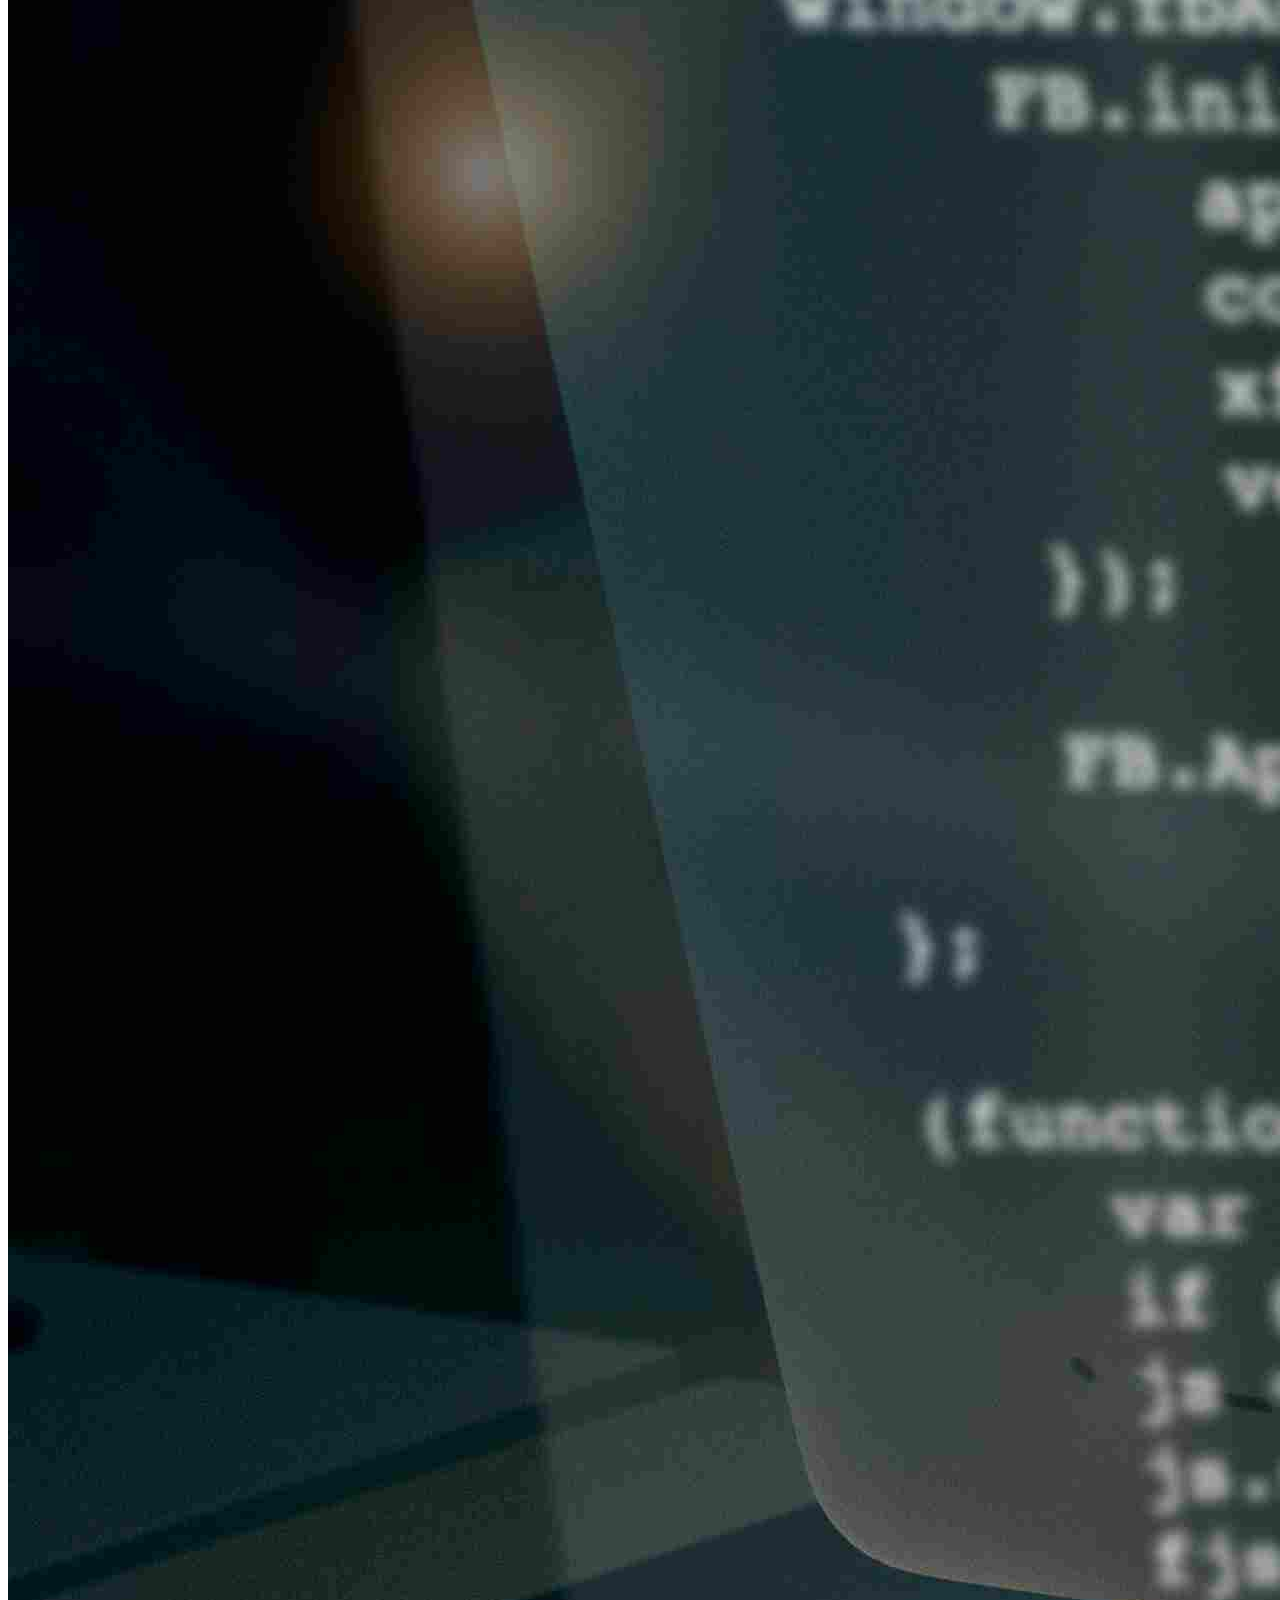
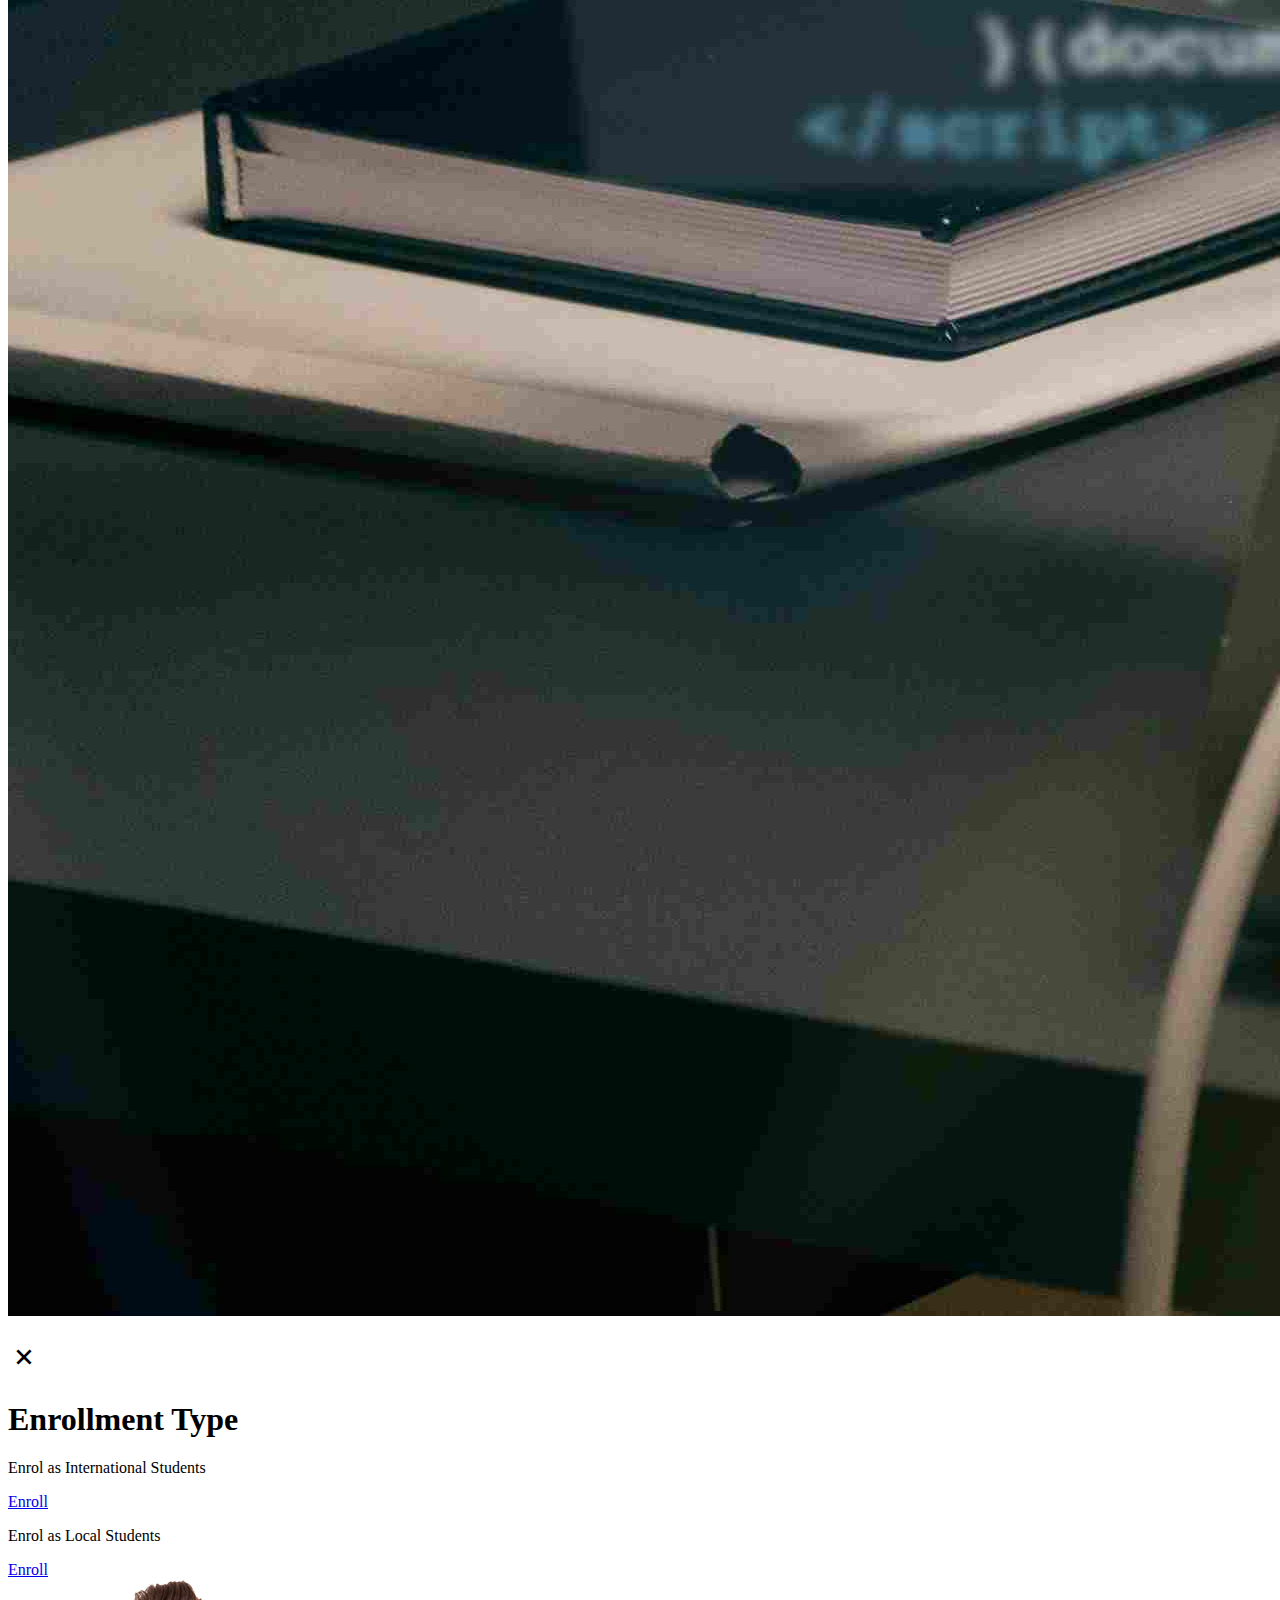
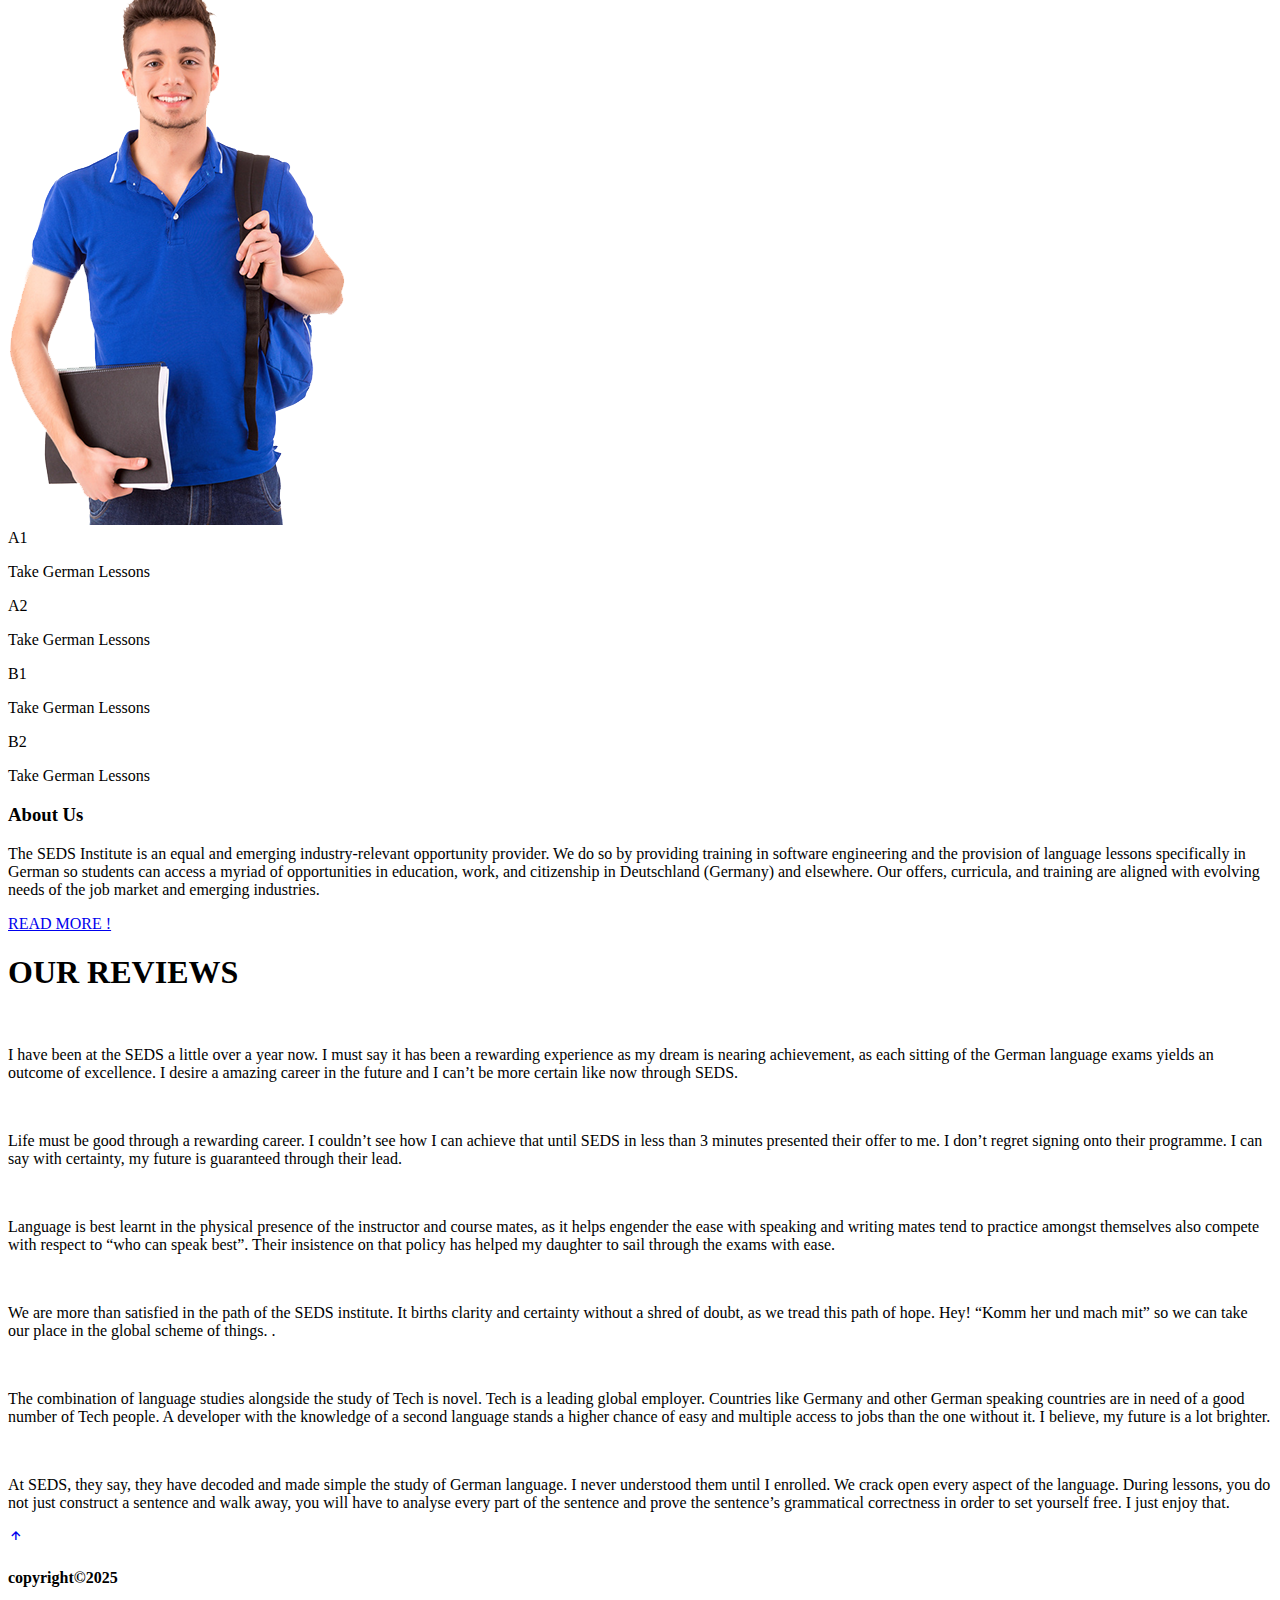
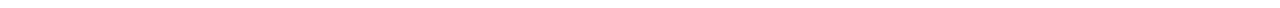
==== commit d04bf383: "feat: enrollment form submission" ====
--- a/index.html
+++ b/index.html
@@ -1,108 +1,158 @@
 <!DOCTYPE html>
 <html lang="en">
+
 <head>
-    <meta charset="UTF-8">
-    <meta name="viewport" content="width=device-width, initial-scale=1.0">
-    <title>SEDs Institute</title>
-    <link rel="stylesheet" href="/CSS/styles.css?123">
-    <link rel="stylesheet"href="https://cdn.jsdelivr.net/npm/swiper@11/swiper-bundle.min.css"/>
-    <link href='https://unpkg.com/boxicons@2.1.4/css/boxicons.min.css' rel='stylesheet'>
-    <link rel="shortcut icon" href="/img/sedslogo.png" type="image/x-icon">
+   <meta charset="UTF-8">
+   <meta name="viewport" content="width=device-width, initial-scale=1.0">
+   <title> SEDS Insititute</title>
+   <link rel="stylesheet" href="./css/styles.css">
+   <link rel="stylesheet" href="https://cdn.jsdelivr.net/npm/swiper@11/swiper-bundle.min.css" />
+   <link href='https://unpkg.com/boxicons@2.1.4/css/boxicons.min.css' rel='stylesheet'>
+   <link rel="shortcut icon" href="./img/sedslogo.png" type="image/x-icon">
 </head>
+
 <body>
-    <nav>
-        <div class="logo-seds">
-            <img src="/img/logoforseds.png" alt="" srcset="">
-        </div>
-        <div class="head">
+   <nav>
+      <div class="container-fluid">
+         <div class="logo-seds">
+            <img src="./img/logoforseds.png" alt="" srcset="">
+         </div>
+
+         <div class="head">
             <h1>The SEDS Institute</h1>
-        </div>
-        <div class="navs">
-            <ul>
-                <li><a href="/index.html">HOME</a></li>
-                <li><a href="/HTML/aboutus.html">ABOUT</a></li>
-                <li><a href="/HTML/courses.html">COURSES</a></li>
-                <li><a href="/HTML/gallery2.html">GALLERY</a></li>
-                <li><a href="/HTML/contactus.html">CONTACT</a></li>
-            </ul>
-        </div>
-    <div id="menu-icon"  class="bx bx-menu"></div>
-    </nav>
-    <div id="menu-sidebar">
-        <div class="close-button" id="close-menu">
-            <i class='bx bx-x'></i>
-        </div>
-        <div class="menu-items">
-            <div class="back">
-                <a href="/index.html">HOME</a>
-            </div>
-            <div class="back">
-                <a href="/HTML/aboutus.html">ABOUT</a>
-            </div>
-            <div class="back">
-                <a href="/HTML/courses.html">COURSES</a>
-            </div>
-            <div class="back">
-                <a href="/HTML/contactus.html">CONTACT</a>
-            </div>
-            <div class="back">
-                <a  href="/HTML/gallery2.html">GALLERY</a>
-            </div>
-        </div>
-    </div>
-    <section class="hero" id="heros">
-        <div class="left-side">
+         </div>
+
+         <ul class="navs">
+            <li><a class="active" href="./index.html">HOME</a></li>
+            <li><a href="./aboutus.html">ABOUT</a></li>
+            <li><a href="./courses.html">COURSES</a></li>
+            <li><a href="./gallery2.html">GALLERY</a></li>
+            <li><a href="./contactus.html">CONTACT</a></li>
+         </ul>
+
+         <div id="menu-icon" class="bx bx-menu"></div>
+      </div>
+   </nav>
+
+
+   <div id="menu-sidebar">
+      <div class="close-button" id="close-menu">
+         <i class='bx bx-x'></i>
+      </div>
+      <div class="menu-items">
+         <div class="back">
+            <a  class="active" href="./index.html">HOME</a>
+         </div>
+         <div class="back">
+            <a href="./aboutus.html">ABOUT</a>
+         </div>
+         <div class="back">
+            <a href="./courses.html">COURSES</a>
+         </div>
+         <div class="back">
+            <a href="./contactus.html">CONTACT</a>
+         </div>
+         <div class="back">
+            <a href="./gallery2.html">GALLERY</a>
+         </div>
+      </div>
+   </div>
+
+   <section class="section lg hero" id="heros">
+      <div class="container-fluid d-flex align-center">
+         <div class="col">
             <div class="contents">
-                <!-- <h1>Become an Elite</h1> -->
-                <div class="change-text">
-                        <h3>
-                           <span class="word">Become&nbsp;an&nbsp;Elite&nbsp;Software&nbsp;Engineer</span>
-                           <span class="word">Learn&nbsp;German&nbsp;Now</span>
-                           <span class="word">Deutsch&nbsp;entschlüssel&nbsp;und&nbsp;erklärt</span>
-                           <span class="word">Der&nbsp;Schlüssel&nbsp;zu&nbsp;Deutsch</span>
-                           <span class="word">Deutsch&nbsp;leicht&nbsp;gemacht</span>
-                       </h3>
-               </div>
-                <p>
-                   Access remote job placement opportunities with global companies and enjoy a western standard income and endless opportunities for growth and advancement.
-               </p>
-                <div class="ref">
-                    <a href="#" class="btn" id="franko">Enroll Now</a>
-               </div>
-            </div>
-       </div>
-       <div class="right-side">
-        <div class="image">
-            <img src="/img/indexpicture.jpg" alt="">
-        </div>
-       </div>     
-    </section>
-    <div id="popup">
-        <div class="content">
-             <div class="close-display">
-                 <h1 id="close-popup"><span><i class='bx bx-x'></i></span></h1>
-             </div>
-             <h1>Enrollment Type</h1>
-             <div class="popup-message">
-                <div id="foreign">
-                    <p>
-                        Enrol as International Students
-                    </p>
-                    <button type="submit">Enroll</button>
-                </div>
-                <div id="local">
-                    <p>
-                        Enrol as Local Students
-                    </p>
-                    <a href="/HTML/enroll.html">Enroll</a>
-                </div>
-             </div>
-        </div>
-     </div>
-    <section class="about">
-        <div class="about-img">
+               <div class="change-text">
+                  <h1>
+                     <span class="word">Become&nbsp;an&nbsp;Elite&nbsp;Software&nbsp;Engineer</span>
+                     <span class="word">Learn&nbsp;German&nbsp;Now</span>
+                     <span class="word">Deutsch&nbsp;entschlüssel&nbsp;und&nbsp;erklärt</span>
+                     <span class="word">Der&nbsp;Schlüssel&nbsp;zu&nbsp;Deutsch</span>
+                     <span class="word">Deutsch&nbsp;leicht&nbsp;gemacht</span>
+                  </h1>
+               </div>
+               <p>
+                  Access remote job placement opportunities with global companies and enjoy a western standard income
+                  and endless opportunities for growth and advancement.
+               </p>
+               <div class="ref">
+                  <a href="#" class="button" id="franko">Enroll Now</a>
+               </div>
+            </div>
+         </div>
+
+         <div class="col">
+            <img src="./img/indexpicture.jpg" alt="" class="img-responsive hero-img">
+         </div>
+
+      </div>
+   </section>
+
+   <div id="popup">
+      <div class="content">
+         <div class="close-display">
+            <h1 id="close-popup"><span><i class='bx bx-x'></i></span></h1>
+         </div>
+         <h1>Enrollment Type</h1>
+         <div class="popup-message">
+            <div id="foreign">
+               <p>
+                  Enrol as International Students
+               </p>
+               <a href="#" class="button">Enroll</a>
+            </div>
+            <div id="local">
+               <p>
+                  Enrol as Local Students
+               </p>
+               <a href="./enroll.php" class="button">Enroll</a>
+            </div>
+         </div>
+      </div>
+   </div>
+
+   <section class="section about">
+      <div class="container-fluid d-flex align-center">
+         <div class="col">
             <div class="img">
-                <img src="/img/PngItem_3304862 (1).png" alt="">
+               <img src="./img/PngItem_3304862 (1).png" alt="">
+               <div class="info-about1">
+                  <span>A1</span>
+                  <p>Take German Lessons</p>
+               </div>
+               <div class="info-about4">
+                  <span>A2</span>
+                  <p>Take German Lessons</p>
+               </div>
+               <div class="info-about2">
+                  <span>B1</span>
+                  <p>Take German Lessons</p>
+               </div>
+               <div class="info-about3">
+                  <span>B2</span>
+                  <p>Take German Lessons</p>
+               </div>
+            </div>
+         </div>
+         <div class="col">
+            <div class="about-text">
+               <h3>About Us</h3>
+               <p>
+                  The SEDS Institute is an equal and emerging industry-relevant opportunity provider. We do so by
+                  providing training in software engineering and the provision of language lessons specifically in
+                  German so students can access a myriad of opportunities in education, work, and citizenship in
+                  Deutschland (Germany) and elsewhere. Our offers, curricula, and training are aligned with evolving
+                  needs of the job market and emerging industries.
+               </p>
+               <div class="btn">
+                  <a href="./aboutus.html" class="button outline">READ MORE !</a>
+               </div>
+            </div>
+         </div>
+      </div>
+      <!-- <div class="about-img">
+            <div class="img">
+                <img src="./img/PngItem_3304862 (1).png" alt="">
                 <div class="info-about1">
                     <span>A1</span>
                     <p>Take German Lessons</p>
@@ -120,67 +170,131 @@
                     <p>Take German Lessons</p>
                 </div>
             </div>
-        </div>
-        <div class="about-text">
+        </div> -->
+      <!-- <div class="about-text">
             <h1>About Us</h1>
             <p>
                 The SEDS Institute is an equal and emerging industry-relevant opportunity provider. We do so by providing training in software engineering and the provision of language lessons specifically in German so students can access a myriad of opportunities in education, work, and citizenship in Deutschland (Germany) and elsewhere. Our offers, curricula, and training are aligned with evolving needs of the job market and emerging industries.
             </p>
            <div class="btn">
-                <a href="/HTML/aboutus.html">READ MORE !</a>
+                <a href="./aboutus.html">READ MORE !</a>
            </div>
-        </div>
-    </section>
-    <section class="reviews">
-        <h1>OUR REVIEWS</h1>
-        <div class="container">
-            <div class="item">
-                <div class="images">
-                    <img src="/img/html-css-collage-concept-with-person.jpg" alt="">
-                </div>
-                <p>I have been at the SEDS a little over a year now. I must say it has been a rewarding experience as my dream is nearing achievement, as each sitting of the German language exams yields an outcome of excellence. I desire a amazing career in the future and I can’t be more certain like now through SEDS.</p>
-            </div>
-            <div class="item">
-                <div class="images">
-                    <img src="/img/html-css-collage-concept-with-person.jpg" alt="">
-                </div>
-                <p>Life must be good through a rewarding career. I couldn’t see how I can achieve that until SEDS in less than 3 minutes presented their offer to me. I don’t regret signing onto their programme. I can say with certainty, my future is guaranteed through their lead.</p>
-            </div>
-            <div class="item">
-                <div class="images">
-                    <img src="/img/html-css-collage-concept-with-person.jpg" alt="">
-                </div>
-                <p>Language is best learnt in the physical presence of the instructor and course mates, as it helps engender the ease with speaking and writing mates tend to practice amongst themselves also compete with respect to “who can speak best”.  Their insistence on that policy has helped my daughter to sail through the exams with ease.</p>
-            </div>
-            <div class="item">
-                <div class="images">
-                    <img src="/img/html-css-collage-concept-with-person.jpg" alt="">
-                </div>
-                <p>We are more than satisfied in the path of the SEDS institute. It births clarity and certainty without a shred of doubt, as we tread this path of hope. Hey! “Komm her und mach mit”  so we can take our place in the global scheme of things. .</p>
-            </div>
-            <div class="item">
-                <div class="images">
-                    <img src="/img/html-css-collage-concept-with-person.jpg" alt="">
-                </div>
-                <p>The combination of language studies alongside the study of Tech is novel. Tech is a leading global employer. Countries like Germany and other German speaking countries are in need of a good number of Tech people. A developer with the knowledge of a second language stands a higher chance of easy and multiple access to jobs than the one without it.  I believe, my future is a lot brighter.</p>
-            </div>
-            <div class="item">
-                <div class="images">
-                    <img src="/img/html-css-collage-concept-with-person.jpg" alt="">
-                </div>
-                <p>At SEDS, they say, they have decoded and made simple the study of German language. I never understood them until I enrolled. We crack open every aspect of the language. During lessons, you do not just construct a sentence and walk away, you will have to analyse every part of the sentence and prove the sentence’s grammatical correctness in order to set yourself free. I just enjoy that.</p>
-            </div>
-        </div>
-   </div>
-    </div>
-    <div class="arrow">
-        <a href="#heros"><i class='bx bx-up-arrow-alt'></i></a>
-    </div>
-    </section>
-    <footer>
-        <h1>coppyright&copy;2019</h1>
-    </footer>
-    <script src="https://cdn.jsdelivr.net/npm/swiper@11/swiper-bundle.min.js"></script>
-    <script src="/JS/script.js"></script>
+        </div> -->
+   </section>
+
+   <section class="reviews section">
+      <div class="container-fluid">
+         <h1>OUR REVIEWS</h1>
+
+         <div class="wrapper">
+            <div class="item">
+               <div class="images">
+                  <img src="./img/html-css-collage-concept-with-person.jpg" alt="">
+               </div>
+               <p>I have been at the SEDS a little over a year now. I must say it has been a rewarding experience as my
+                  dream is nearing achievement, as each sitting of the German language exams yields an outcome of
+                  excellence. I desire a amazing career in the future and I can’t be more certain like now through SEDS.
+               </p>
+            </div>
+            <div class="item">
+               <div class="images">
+                  <img src="./img/html-css-collage-concept-with-person.jpg" alt="">
+               </div>
+               <p>Life must be good through a rewarding career. I couldn’t see how I can achieve that until SEDS in less
+                  than 3 minutes presented their offer to me. I don’t regret signing onto their programme. I can say
+                  with certainty, my future is guaranteed through their lead.</p>
+            </div>
+            <div class="item">
+               <div class="images">
+                  <img src="./img/html-css-collage-concept-with-person.jpg" alt="">
+               </div>
+               <p>Language is best learnt in the physical presence of the instructor and course mates, as it helps
+                  engender the ease with speaking and writing mates tend to practice amongst themselves also compete
+                  with respect to “who can speak best”. Their insistence on that policy has helped my daughter to sail
+                  through the exams with ease.</p>
+            </div>
+            <div class="item">
+               <div class="images">
+                  <img src="./img/html-css-collage-concept-with-person.jpg" alt="">
+               </div>
+               <p>We are more than satisfied in the path of the SEDS institute. It births clarity and certainty without
+                  a shred of doubt, as we tread this path of hope. Hey! “Komm her und mach mit” so we can take our place
+                  in the global scheme of things. .</p>
+            </div>
+            <div class="item">
+               <div class="images">
+                  <img src="./img/html-css-collage-concept-with-person.jpg" alt="">
+               </div>
+               <p>The combination of language studies alongside the study of Tech is novel. Tech is a leading global
+                  employer. Countries like Germany and other German speaking countries are in need of a good number of
+                  Tech people. A developer with the knowledge of a second language stands a higher chance of easy and
+                  multiple access to jobs than the one without it. I believe, my future is a lot brighter.</p>
+            </div>
+            <div class="item">
+               <div class="images">
+                  <img src="./img/html-css-collage-concept-with-person.jpg" alt="">
+               </div>
+               <p>At SEDS, they say, they have decoded and made simple the study of German language. I never understood
+                  them until I enrolled. We crack open every aspect of the language. During lessons, you do not just
+                  construct a sentence and walk away, you will have to analyse every part of the sentence and prove the
+                  sentence’s grammatical correctness in order to set yourself free. I just enjoy that.</p>
+            </div>
+         </div>
+      </div>
+      </div>
+      </div>
+      <div class="arrow">
+         <a href="#heros"><i class='bx bx-up-arrow-alt'></i></a>
+      </div>
+   </section>
+
+   <footer>
+      <h4>copyright&copy;2025</h4>
+   </footer>
+
+   <script src="https://cdn.jsdelivr.net/npm/swiper@11/swiper-bundle.min.js"></script>
+   <script src="./js/script.js"></script>
+   <script>
+      let words = document.querySelectorAll(".word");
+      words.forEach((word) => {
+      let letters = word.textContent.split("");
+      word.textContent = "";
+      letters.forEach((letter) => {
+         let span = document.createElement("span");
+         span.textContent = letter;
+         span.className = "letter";
+         word.append(span);
+      });
+      });
+
+      let currentwordindex = 0;
+      let maxwordsindex = words.length - 1;
+      words[currentwordindex].style.opacity = "1";
+
+      let changetext = () => {
+      let currentword = words[currentwordindex];
+      let nextword =
+         currentwordindex === maxwordsindex ? words[0] : words[currentwordindex + 1];
+
+      Array.from(currentword.children).forEach((letter, i) => {
+         setTimeout(() => {
+            letter.className = "letter out";
+         }, i * 80);
+      });
+      nextword.style.opacity = "1";
+
+      Array.from(nextword.children).forEach((letter, i) => {
+         letter.className = "letter behind";
+         setTimeout(() => {
+            letter.className = "letter in";
+         }, 340 + i * 80);
+      });
+      currentwordindex =
+         currentwordindex === maxwordsindex ? 0 : currentwordindex + 1;
+      };
+      changetext();
+      setInterval(changetext, 6000);
+   </script>
 </body>
-</html>
+
+</html>